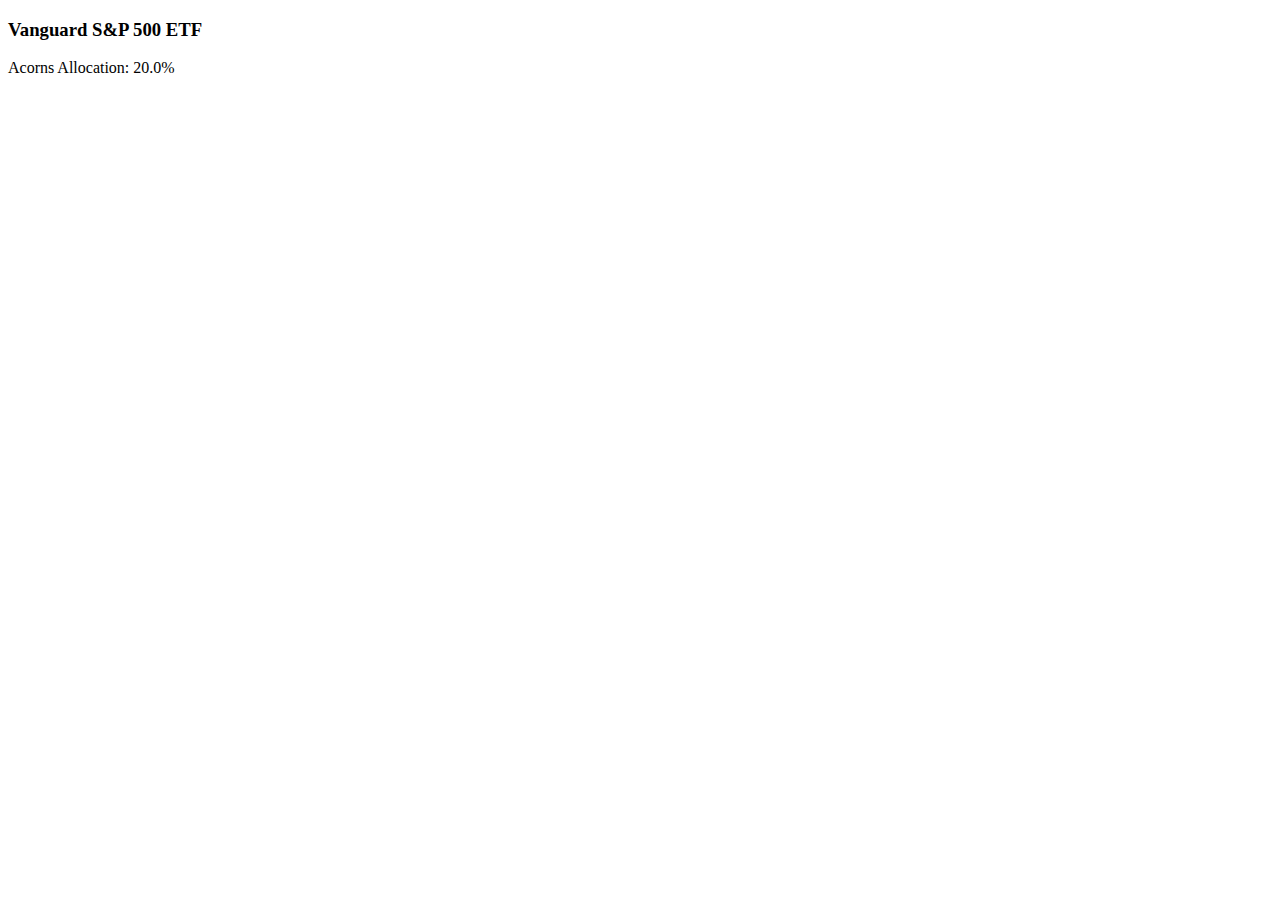
==== index.html @ 92cb0b65 "Implementing creation of HTML website" ====
<!doctype html>
<html lang="en">
<head>
	<meta charset="utf-8">
	<title>Acorns Performance Analysis</title>
	<meta name="description"content="Analyzes stockes used in Acorns investing portfolios.">
	<meta name="author" content="A. Gnias">
</head>
<body>
	<h3 class="ETF Headers">Vanguard S&P 500 ETF</h3>
		<p>Acorns Allocation: 20.0%</p>
</body>
</html>
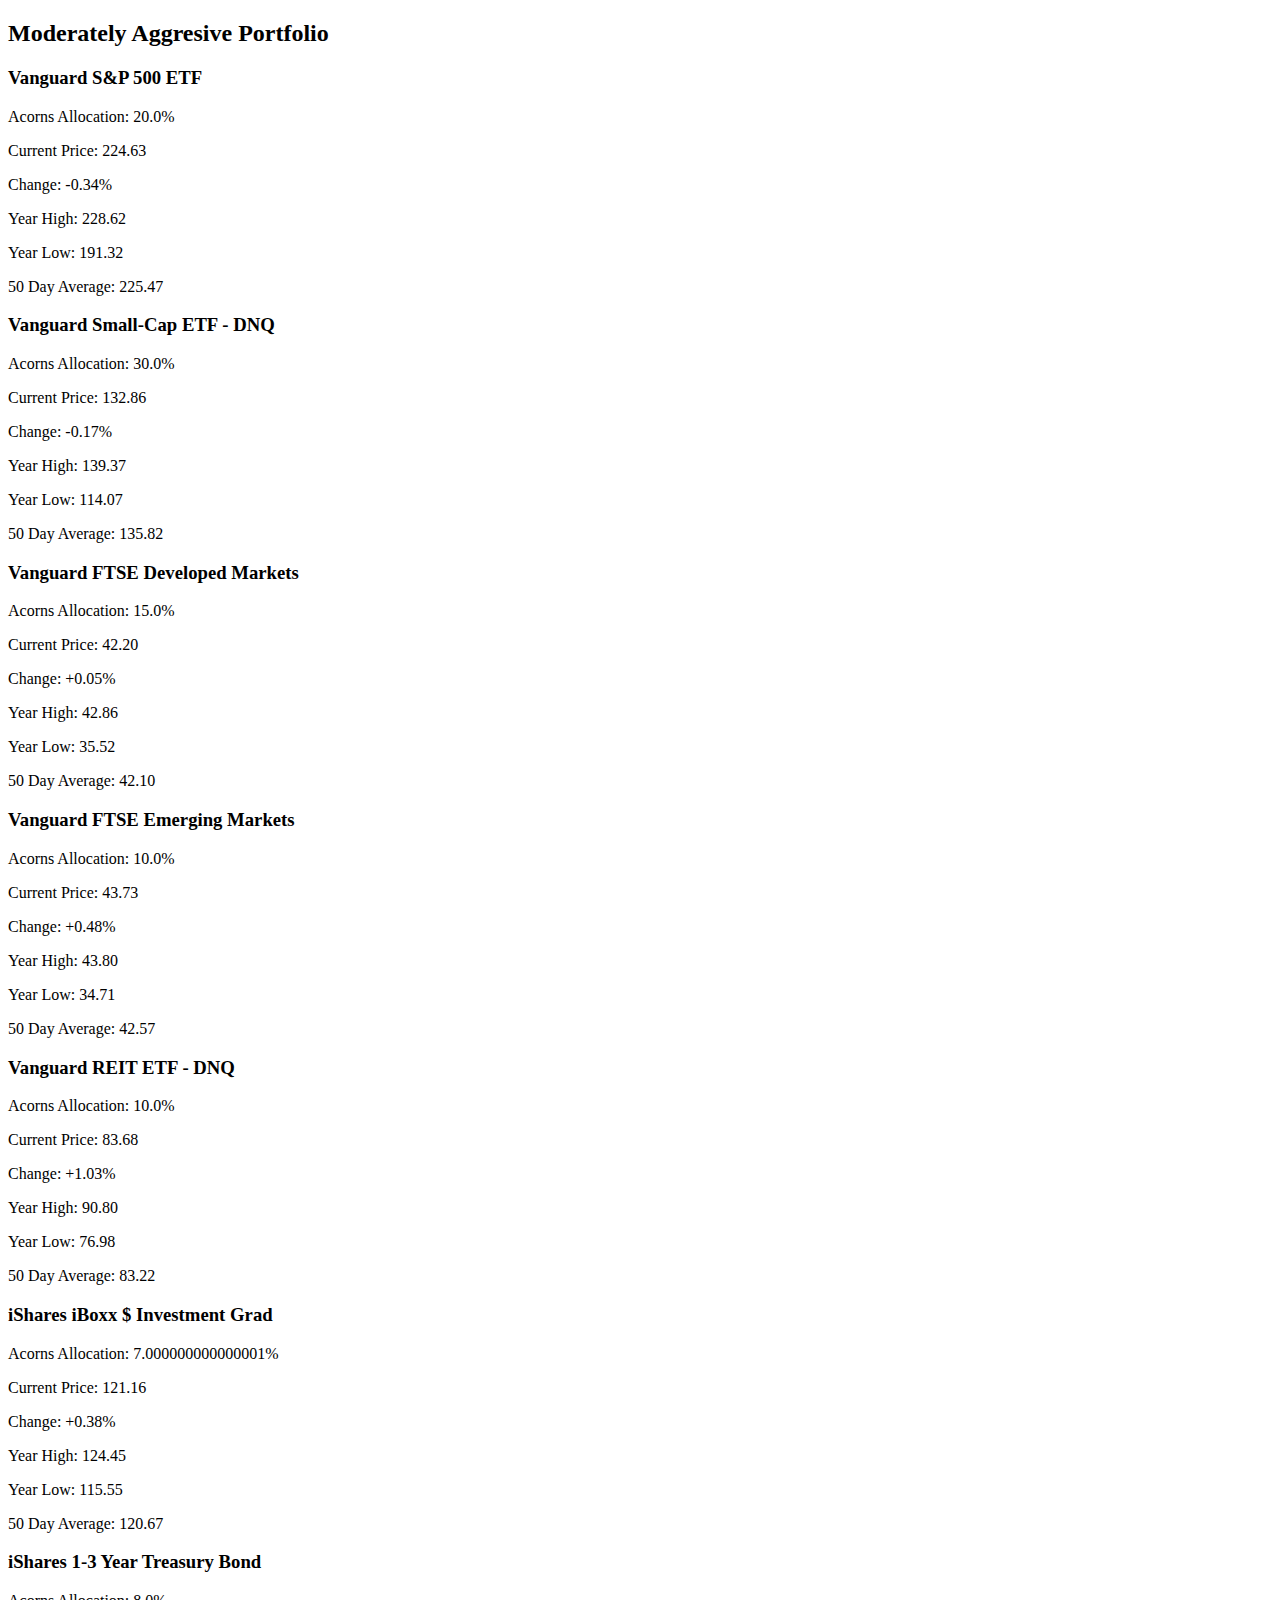
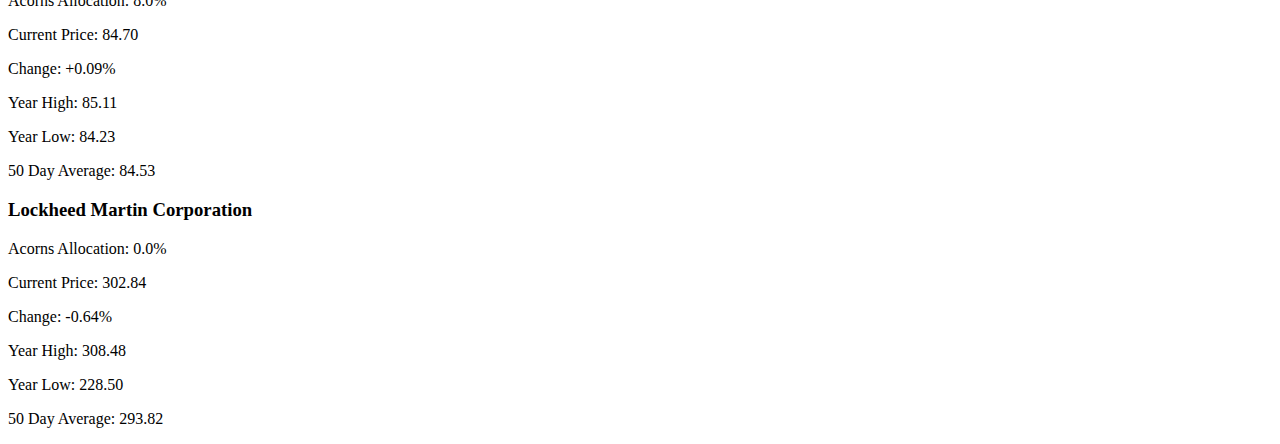
==== commit 7ec788e9: "Putting data previously printed to console on index.html" ====
--- a/index.html
+++ b/index.html
@@ -7,7 +7,62 @@
 	<meta name="author" content="A. Gnias">
 </head>
 <body>
+<h2 class="Profile Type Headers">Moderately Aggresive Portfolio</h2>
 	<h3 class="ETF Headers">Vanguard S&P 500 ETF</h3>
 		<p>Acorns Allocation: 20.0%</p>
+		<p>Current Price: 224.63</p>
+		<p>Change: -0.34%</p>
+		<p>Year High: 228.62</p>
+		<p>Year Low: 191.32</p>
+		<p>50 Day Average: 225.47</p>
+	<h3 class="ETF Headers">Vanguard Small-Cap ETF - DNQ</h3>
+		<p>Acorns Allocation: 30.0%</p>
+		<p>Current Price: 132.86</p>
+		<p>Change: -0.17%</p>
+		<p>Year High: 139.37</p>
+		<p>Year Low: 114.07</p>
+		<p>50 Day Average: 135.82</p>
+	<h3 class="ETF Headers">Vanguard FTSE Developed Markets</h3>
+		<p>Acorns Allocation: 15.0%</p>
+		<p>Current Price: 42.20</p>
+		<p>Change: +0.05%</p>
+		<p>Year High: 42.86</p>
+		<p>Year Low: 35.52</p>
+		<p>50 Day Average: 42.10</p>
+	<h3 class="ETF Headers">Vanguard FTSE Emerging Markets</h3>
+		<p>Acorns Allocation: 10.0%</p>
+		<p>Current Price: 43.73</p>
+		<p>Change: +0.48%</p>
+		<p>Year High: 43.80</p>
+		<p>Year Low: 34.71</p>
+		<p>50 Day Average: 42.57</p>
+	<h3 class="ETF Headers">Vanguard REIT ETF - DNQ</h3>
+		<p>Acorns Allocation: 10.0%</p>
+		<p>Current Price: 83.68</p>
+		<p>Change: +1.03%</p>
+		<p>Year High: 90.80</p>
+		<p>Year Low: 76.98</p>
+		<p>50 Day Average: 83.22</p>
+	<h3 class="ETF Headers">iShares iBoxx $ Investment Grad</h3>
+		<p>Acorns Allocation: 7.000000000000001%</p>
+		<p>Current Price: 121.16</p>
+		<p>Change: +0.38%</p>
+		<p>Year High: 124.45</p>
+		<p>Year Low: 115.55</p>
+		<p>50 Day Average: 120.67</p>
+	<h3 class="ETF Headers">iShares 1-3 Year Treasury Bond</h3>
+		<p>Acorns Allocation: 8.0%</p>
+		<p>Current Price: 84.70</p>
+		<p>Change: +0.09%</p>
+		<p>Year High: 85.11</p>
+		<p>Year Low: 84.23</p>
+		<p>50 Day Average: 84.53</p>
+	<h3 class="ETF Headers">Lockheed Martin Corporation</h3>
+		<p>Acorns Allocation: 0.0%</p>
+		<p>Current Price: 302.84</p>
+		<p>Change: -0.64%</p>
+		<p>Year High: 308.48</p>
+		<p>Year Low: 228.50</p>
+		<p>50 Day Average: 293.82</p>
 </body>
 </html>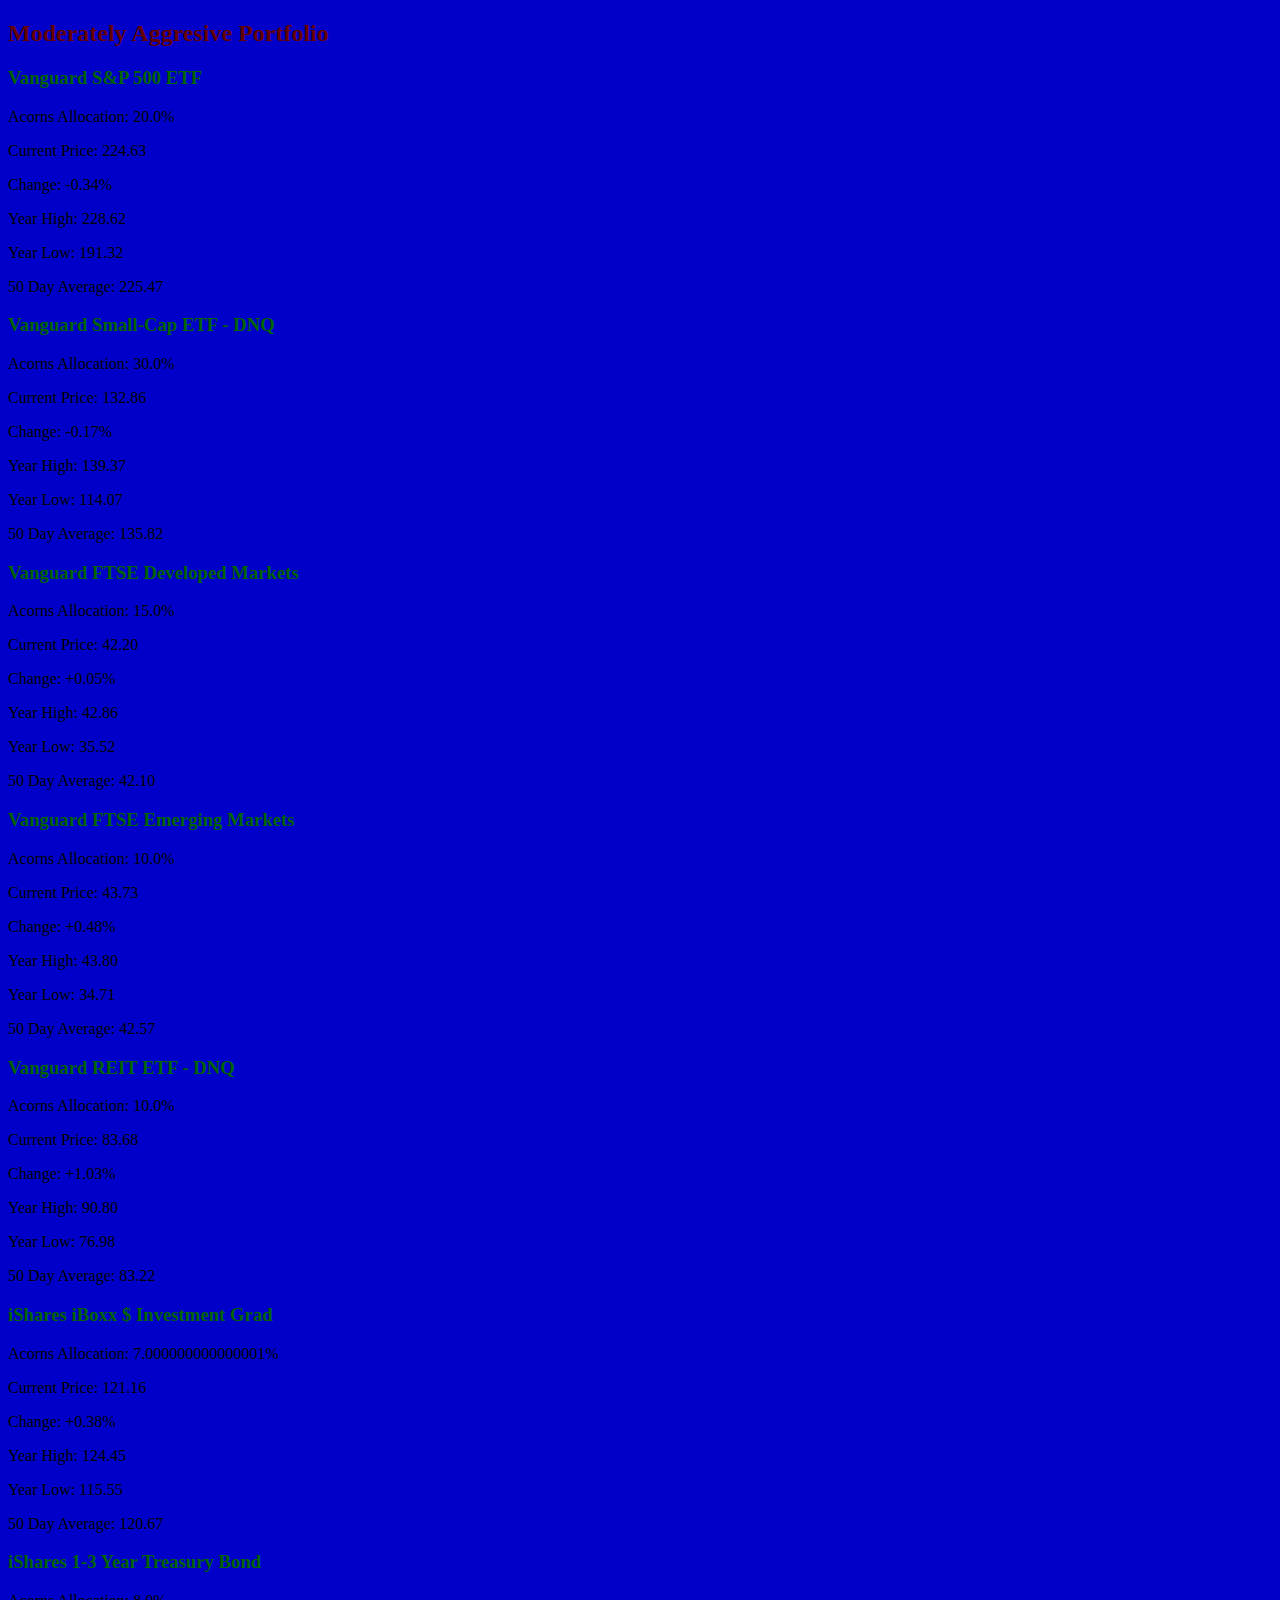
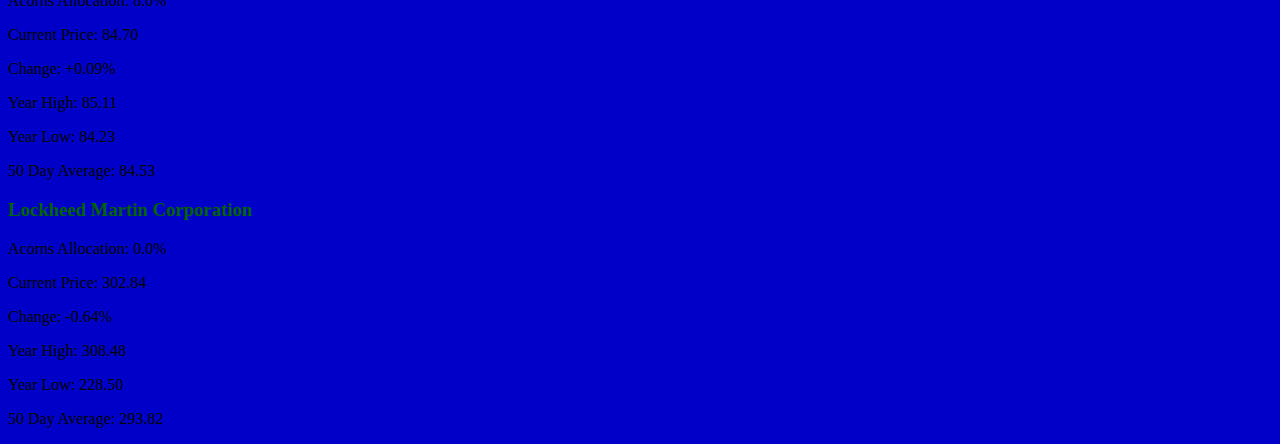
==== commit 54d7714a: "Proof of concept styling" ====
--- a/index.html
+++ b/index.html
@@ -5,59 +5,60 @@
 	<title>Acorns Performance Analysis</title>
 	<meta name="description"content="Analyzes stockes used in Acorns investing portfolios.">
 	<meta name="author" content="A. Gnias">
+	<link rel = "stylesheet" type = "text/css" href = "style.css" />
 </head>
 <body>
-<h2 class="Profile Type Headers">Moderately Aggresive Portfolio</h2>
-	<h3 class="ETF Headers">Vanguard S&P 500 ETF</h3>
+<h2 class="Profile_Type_Headers">Moderately Aggresive Portfolio</h2>
+	<h3 class="ETF_Headers">Vanguard S&P 500 ETF</h3>
 		<p>Acorns Allocation: 20.0%</p>
 		<p>Current Price: 224.63</p>
 		<p>Change: -0.34%</p>
 		<p>Year High: 228.62</p>
 		<p>Year Low: 191.32</p>
 		<p>50 Day Average: 225.47</p>
-	<h3 class="ETF Headers">Vanguard Small-Cap ETF - DNQ</h3>
+	<h3 class="ETF_Headers">Vanguard Small-Cap ETF - DNQ</h3>
 		<p>Acorns Allocation: 30.0%</p>
 		<p>Current Price: 132.86</p>
 		<p>Change: -0.17%</p>
 		<p>Year High: 139.37</p>
 		<p>Year Low: 114.07</p>
 		<p>50 Day Average: 135.82</p>
-	<h3 class="ETF Headers">Vanguard FTSE Developed Markets</h3>
+	<h3 class="ETF_Headers">Vanguard FTSE Developed Markets</h3>
 		<p>Acorns Allocation: 15.0%</p>
 		<p>Current Price: 42.20</p>
 		<p>Change: +0.05%</p>
 		<p>Year High: 42.86</p>
 		<p>Year Low: 35.52</p>
 		<p>50 Day Average: 42.10</p>
-	<h3 class="ETF Headers">Vanguard FTSE Emerging Markets</h3>
+	<h3 class="ETF_Headers">Vanguard FTSE Emerging Markets</h3>
 		<p>Acorns Allocation: 10.0%</p>
 		<p>Current Price: 43.73</p>
 		<p>Change: +0.48%</p>
 		<p>Year High: 43.80</p>
 		<p>Year Low: 34.71</p>
 		<p>50 Day Average: 42.57</p>
-	<h3 class="ETF Headers">Vanguard REIT ETF - DNQ</h3>
+	<h3 class="ETF_Headers">Vanguard REIT ETF - DNQ</h3>
 		<p>Acorns Allocation: 10.0%</p>
 		<p>Current Price: 83.68</p>
 		<p>Change: +1.03%</p>
 		<p>Year High: 90.80</p>
 		<p>Year Low: 76.98</p>
 		<p>50 Day Average: 83.22</p>
-	<h3 class="ETF Headers">iShares iBoxx $ Investment Grad</h3>
+	<h3 class="ETF_Headers">iShares iBoxx $ Investment Grad</h3>
 		<p>Acorns Allocation: 7.000000000000001%</p>
 		<p>Current Price: 121.16</p>
 		<p>Change: +0.38%</p>
 		<p>Year High: 124.45</p>
 		<p>Year Low: 115.55</p>
 		<p>50 Day Average: 120.67</p>
-	<h3 class="ETF Headers">iShares 1-3 Year Treasury Bond</h3>
+	<h3 class="ETF_Headers">iShares 1-3 Year Treasury Bond</h3>
 		<p>Acorns Allocation: 8.0%</p>
 		<p>Current Price: 84.70</p>
 		<p>Change: +0.09%</p>
 		<p>Year High: 85.11</p>
 		<p>Year Low: 84.23</p>
 		<p>50 Day Average: 84.53</p>
-	<h3 class="ETF Headers">Lockheed Martin Corporation</h3>
+	<h3 class="ETF_Headers">Lockheed Martin Corporation</h3>
 		<p>Acorns Allocation: 0.0%</p>
 		<p>Current Price: 302.84</p>
 		<p>Change: -0.64%</p>
--- a/style.css
+++ b/style.css
@@ -0,0 +1,15 @@
+/* style.css */
+body
+{
+	background-color: rgb(0,0,200);
+}
+
+.Profile_Type_Headers
+{
+	color: rgb(100,0,0);
+}
+
+.ETF_Headers
+{
+	color: rgb(0,100,0);
+}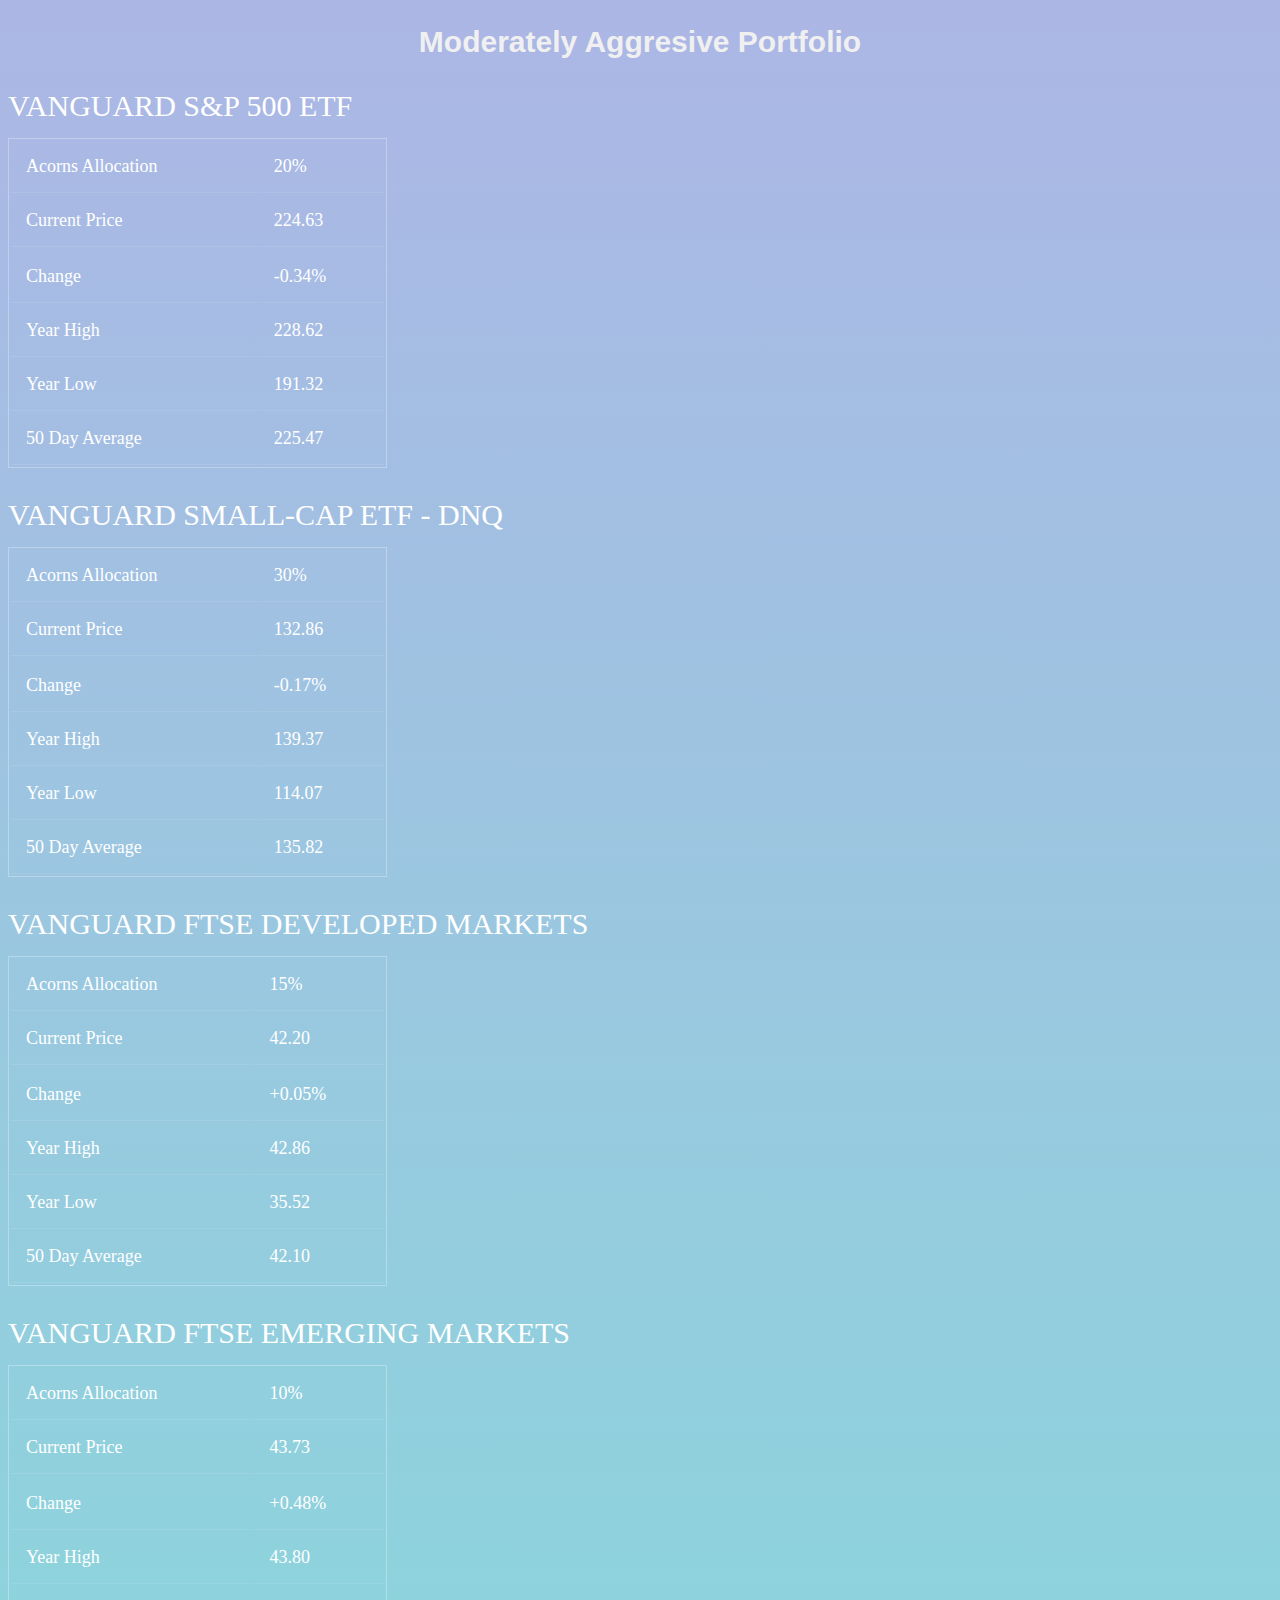
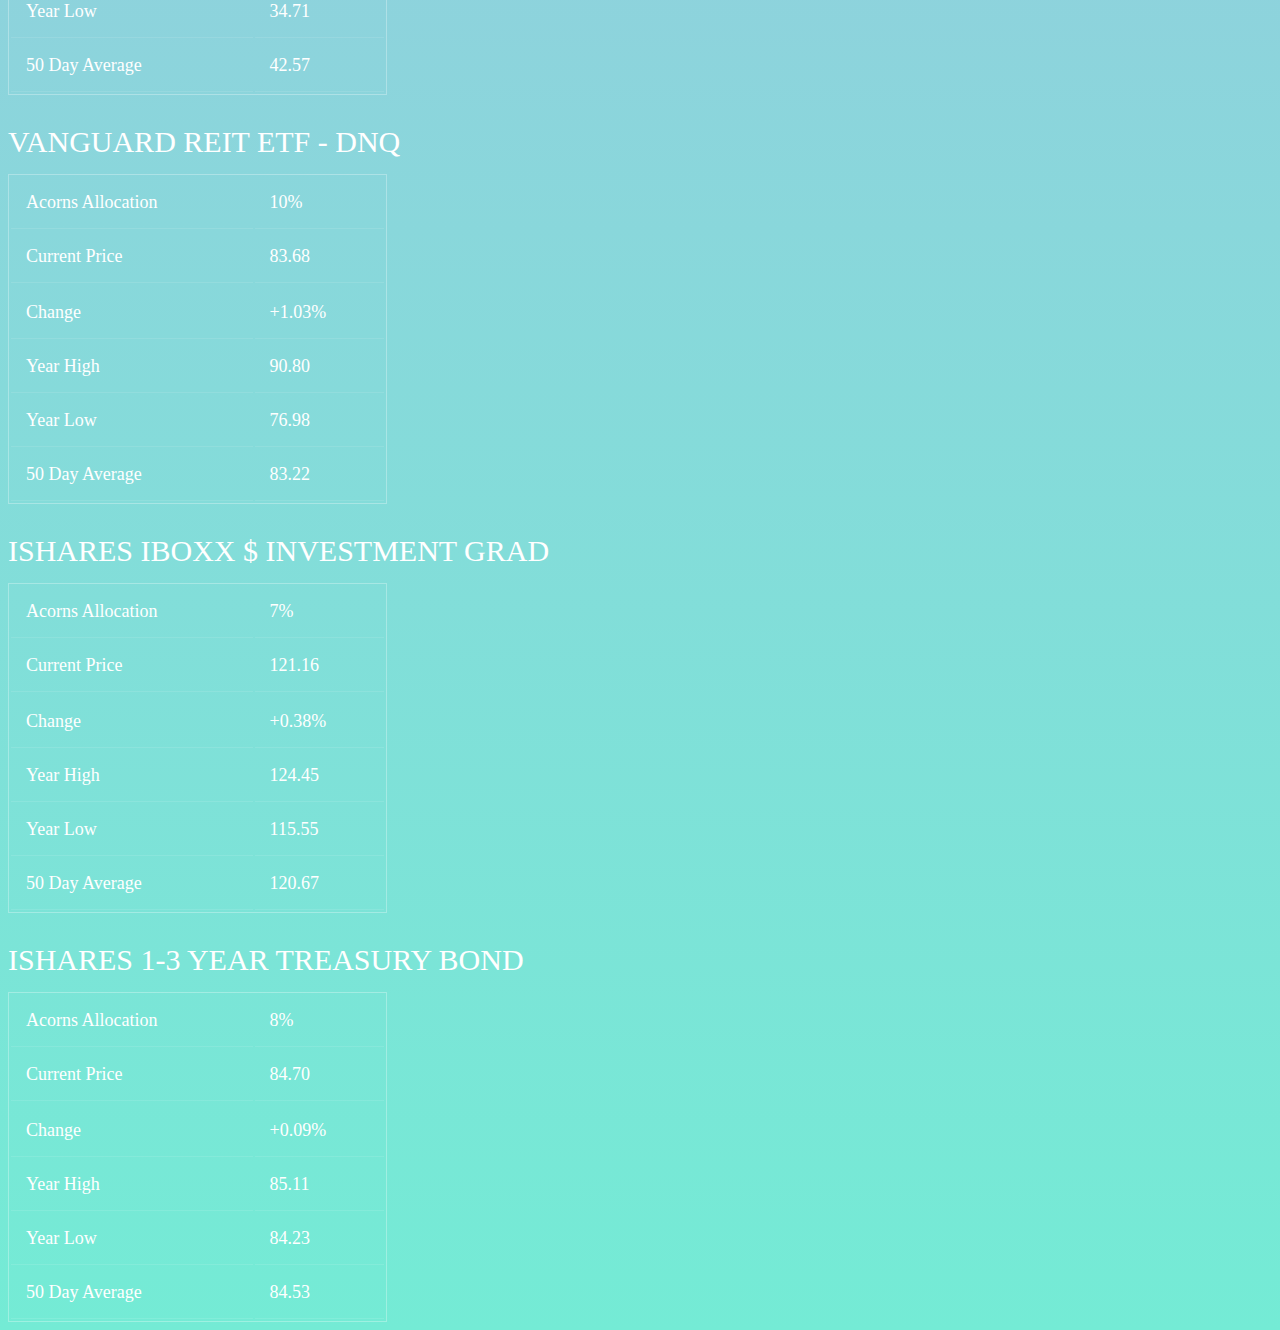
==== commit 1dc089e9: "Pretty website" ====
--- a/index.html
+++ b/index.html
@@ -10,60 +10,179 @@
 <body>
 <h2 class="Profile_Type_Headers">Moderately Aggresive Portfolio</h2>
 	<h3 class="ETF_Headers">Vanguard S&P 500 ETF</h3>
-		<p>Acorns Allocation: 20.0%</p>
-		<p>Current Price: 224.63</p>
-		<p>Change: -0.34%</p>
-		<p>Year High: 228.62</p>
-		<p>Year Low: 191.32</p>
-		<p>50 Day Average: 225.47</p>
+	<table class="Stock_Data">
+		<tr>
+			<td>Acorns Allocation</td>
+			<td>20%</td>
+		</tr>
+		<tr>
+			<td>Current Price</td>
+			<td>224.63</td>
+		<tr>
+		<tr>
+			<td>Change</td>
+			<td>-0.34%</td>
+		</tr>
+		<tr>
+			<td>Year High</td>
+			<td>228.62</td>
+		</tr>
+			<td>Year Low</td>
+			<td>191.32</td>
+		<tr>
+			<td>50 Day Average</td>
+			<td>225.47</td>
+		</tr>
+	</table>
 	<h3 class="ETF_Headers">Vanguard Small-Cap ETF - DNQ</h3>
-		<p>Acorns Allocation: 30.0%</p>
-		<p>Current Price: 132.86</p>
-		<p>Change: -0.17%</p>
-		<p>Year High: 139.37</p>
-		<p>Year Low: 114.07</p>
-		<p>50 Day Average: 135.82</p>
+	<table class="Stock_Data">
+		<tr>
+			<td>Acorns Allocation</td>
+			<td>30%</td>
+		</tr>
+		<tr>
+			<td>Current Price</td>
+			<td>132.86</td>
+		<tr>
+		<tr>
+			<td>Change</td>
+			<td>-0.17%</td>
+		</tr>
+		<tr>
+			<td>Year High</td>
+			<td>139.37</td>
+		</tr>
+			<td>Year Low</td>
+			<td>114.07</td>
+		<tr>
+			<td>50 Day Average</td>
+			<td>135.82</td>
+		</tr>
+	</table>
 	<h3 class="ETF_Headers">Vanguard FTSE Developed Markets</h3>
-		<p>Acorns Allocation: 15.0%</p>
-		<p>Current Price: 42.20</p>
-		<p>Change: +0.05%</p>
-		<p>Year High: 42.86</p>
-		<p>Year Low: 35.52</p>
-		<p>50 Day Average: 42.10</p>
+	<table class="Stock_Data">
+		<tr>
+			<td>Acorns Allocation</td>
+			<td>15%</td>
+		</tr>
+		<tr>
+			<td>Current Price</td>
+			<td>42.20</td>
+		<tr>
+		<tr>
+			<td>Change</td>
+			<td>+0.05%</td>
+		</tr>
+		<tr>
+			<td>Year High</td>
+			<td>42.86</td>
+		</tr>
+			<td>Year Low</td>
+			<td>35.52</td>
+		<tr>
+			<td>50 Day Average</td>
+			<td>42.10</td>
+		</tr>
+	</table>
 	<h3 class="ETF_Headers">Vanguard FTSE Emerging Markets</h3>
-		<p>Acorns Allocation: 10.0%</p>
-		<p>Current Price: 43.73</p>
-		<p>Change: +0.48%</p>
-		<p>Year High: 43.80</p>
-		<p>Year Low: 34.71</p>
-		<p>50 Day Average: 42.57</p>
+	<table class="Stock_Data">
+		<tr>
+			<td>Acorns Allocation</td>
+			<td>10%</td>
+		</tr>
+		<tr>
+			<td>Current Price</td>
+			<td>43.73</td>
+		<tr>
+		<tr>
+			<td>Change</td>
+			<td>+0.48%</td>
+		</tr>
+		<tr>
+			<td>Year High</td>
+			<td>43.80</td>
+		</tr>
+			<td>Year Low</td>
+			<td>34.71</td>
+		<tr>
+			<td>50 Day Average</td>
+			<td>42.57</td>
+		</tr>
+	</table>
 	<h3 class="ETF_Headers">Vanguard REIT ETF - DNQ</h3>
-		<p>Acorns Allocation: 10.0%</p>
-		<p>Current Price: 83.68</p>
-		<p>Change: +1.03%</p>
-		<p>Year High: 90.80</p>
-		<p>Year Low: 76.98</p>
-		<p>50 Day Average: 83.22</p>
+		<table class="Stock_Data">
+		<tr>
+			<td>Acorns Allocation</td>
+			<td>10%</td>
+		</tr>
+		<tr>
+			<td>Current Price</td>
+			<td>83.68</td>
+		<tr>
+		<tr>
+			<td>Change</td>
+			<td>+1.03%</td>
+		</tr>
+		<tr>
+			<td>Year High</td>
+			<td>90.80</td>
+		</tr>
+			<td>Year Low</td>
+			<td>76.98</td>
+		<tr>
+			<td>50 Day Average</td>
+			<td>83.22</td>
+		</tr>
+	</table>
 	<h3 class="ETF_Headers">iShares iBoxx $ Investment Grad</h3>
-		<p>Acorns Allocation: 7.000000000000001%</p>
-		<p>Current Price: 121.16</p>
-		<p>Change: +0.38%</p>
-		<p>Year High: 124.45</p>
-		<p>Year Low: 115.55</p>
-		<p>50 Day Average: 120.67</p>
+		<table class="Stock_Data">
+		<tr>
+			<td>Acorns Allocation</td>
+			<td>7%</td>
+		</tr>
+		<tr>
+			<td>Current Price</td>
+			<td>121.16</td>
+		<tr>
+		<tr>
+			<td>Change</td>
+			<td>+0.38%</td>
+		</tr>
+		<tr>
+			<td>Year High</td>
+			<td>124.45</td>
+		</tr>
+			<td>Year Low</td>
+			<td>115.55</td>
+		<tr>
+			<td>50 Day Average</td>
+			<td>120.67</td>
+		</tr>
+	</table>
 	<h3 class="ETF_Headers">iShares 1-3 Year Treasury Bond</h3>
-		<p>Acorns Allocation: 8.0%</p>
-		<p>Current Price: 84.70</p>
-		<p>Change: +0.09%</p>
-		<p>Year High: 85.11</p>
-		<p>Year Low: 84.23</p>
-		<p>50 Day Average: 84.53</p>
-	<h3 class="ETF_Headers">Lockheed Martin Corporation</h3>
-		<p>Acorns Allocation: 0.0%</p>
-		<p>Current Price: 302.84</p>
-		<p>Change: -0.64%</p>
-		<p>Year High: 308.48</p>
-		<p>Year Low: 228.50</p>
-		<p>50 Day Average: 293.82</p>
+		<table class="Stock_Data">
+		<tr>
+			<td>Acorns Allocation</td>
+			<td>8%</td>
+		</tr>
+		<tr>
+			<td>Current Price</td>
+			<td>84.70</td>
+		<tr>
+		<tr>
+			<td>Change</td>
+			<td>+0.09%</td>
+		</tr>
+		<tr>
+			<td>Year High</td>
+			<td>85.11</td>
+		</tr>
+			<td>Year Low</td>
+			<td>84.23</td>
+		<tr>
+			<td>50 Day Average</td>
+			<td>84.53</td>
+		</tr>
+	</table>
 </body>
 </html>--- a/style.css
+++ b/style.css
@@ -1,15 +1,45 @@
 /* style.css */
 body
 {
-	background-color: rgb(0,0,200);
+	background: #74ebd5;  /* fallback for old browsers */
+	background: -webkit-linear-gradient(to right, #ACB6E5, #74ebd5);  /* Chrome 10-25, Safari 5.1-6 */
+	background: linear-gradient(to bottom, #ACB6E5, #74ebd5); /* W3C, IE 10+/ Edge, Firefox 16+, Chrome 26+, Opera 12+, Safari 7+ */
 }
 
 .Profile_Type_Headers
 {
-	color: rgb(100,0,0);
+	Font-Family: "Open Sans", sans-serif;
+	text-align: center;
+	color: rgb(240,240,240);
+	font-size: 30px;
 }
 
 .ETF_Headers
 {
-	color: rgb(0,100,0);
-}+	font-size: 30px;
+	color: #fff;
+	text-transform: uppercase;
+	font-weight: 300;
+	text-align: left;
+	margin-bottom: 15px
+}
+
+.Stock_Data
+{
+	width: 30%;
+	table-layout: initial;
+	height:300px;
+	overflow-x:auto;
+	margin-top : 0px;
+	border: 1px solid rgba(255,255,255,0.3);
+}
+
+td{
+  padding: 15px;
+  text-align: left;
+  vertical-align:middle;
+  font-weight: 300;
+  font-size: 18px;
+  color: #fff;
+  border-bottom: solid 1px rgba(255,255,255,0.1);
+}
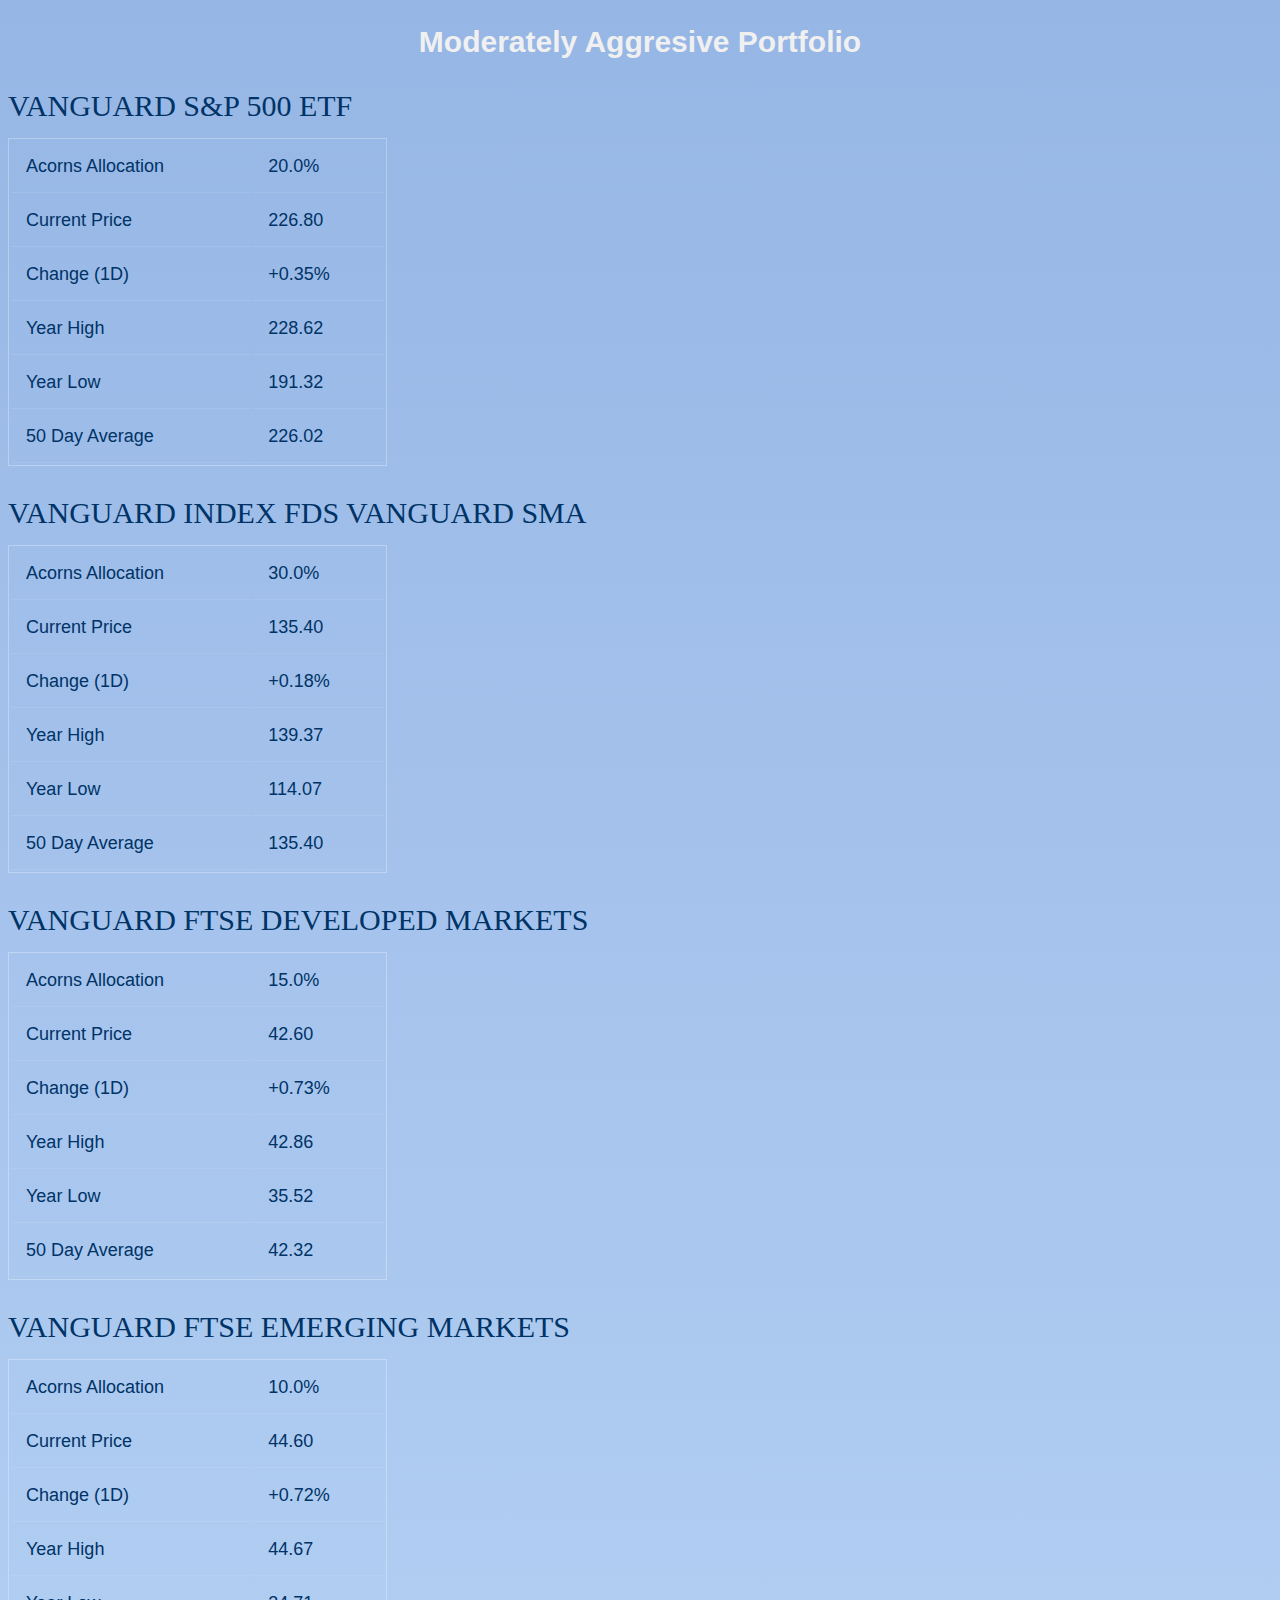
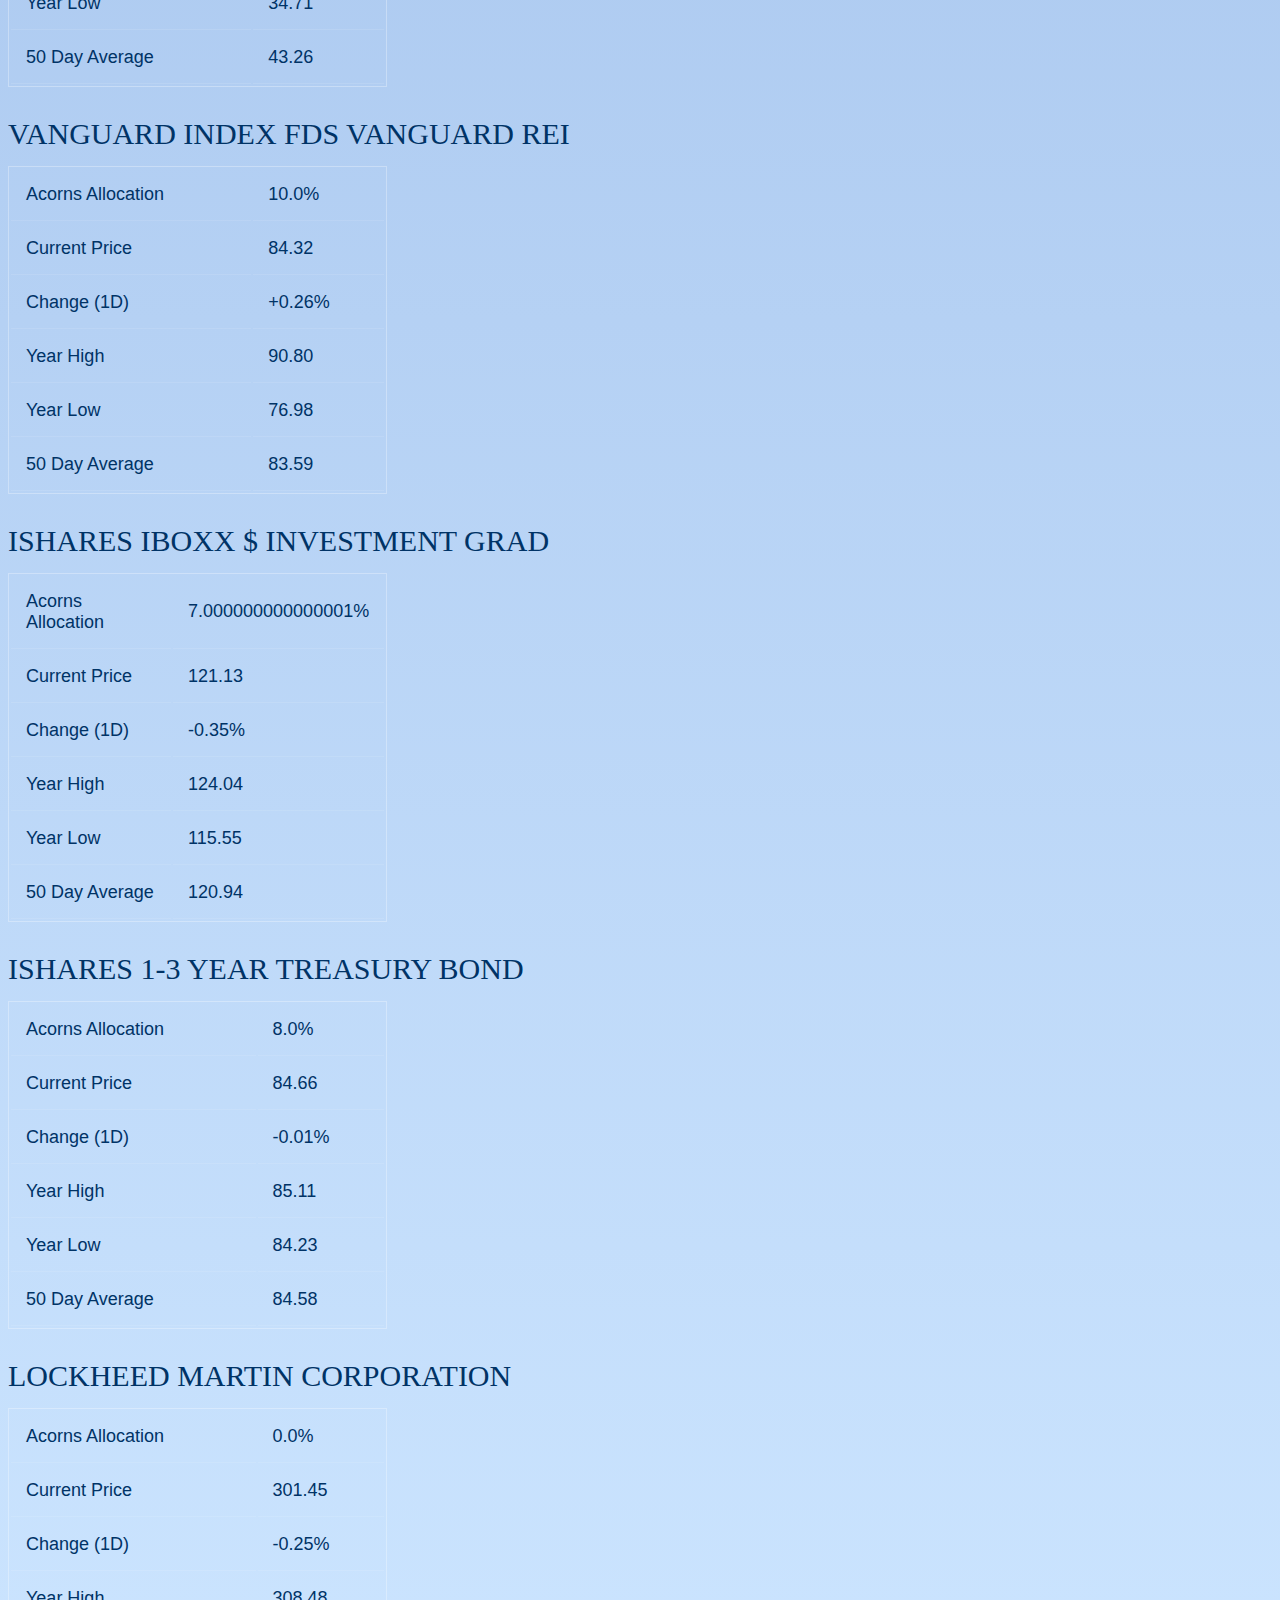
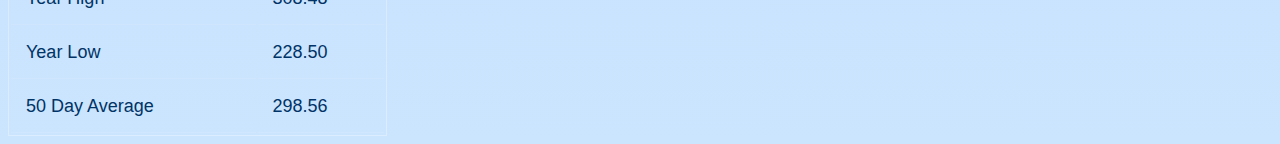
==== commit 831af713: "Code and website changes with working API" ====
--- a/index.html
+++ b/index.html
@@ -4,8 +4,8 @@
 	<meta charset="utf-8">
 	<title>Acorns Performance Analysis</title>
 	<meta name="description"content="Analyzes stockes used in Acorns investing portfolios.">
+	<link rel = "stylesheet" type = "text/css" href = "style.css" />
 	<meta name="author" content="A. Gnias">
-	<link rel = "stylesheet" type = "text/css" href = "style.css" />
 </head>
 <body>
 <h2 class="Profile_Type_Headers">Moderately Aggresive Portfolio</h2>
@@ -13,15 +13,15 @@
 	<table class="Stock_Data">
 		<tr>
 			<td>Acorns Allocation</td>
-			<td>20%</td>
-		</tr>
-		<tr>
-			<td>Current Price</td>
-			<td>224.63</td>
-		<tr>
-		<tr>
-			<td>Change</td>
-			<td>-0.34%</td>
+			<td>20.0%</td>
+		</tr>
+		<tr>
+			<td>Current Price</td>
+			<td>226.80</td>
+		</tr>
+		<tr>
+			<td>Change (1D)</td>
+			<td>+0.35%</td>
 		</tr>
 		<tr>
 			<td>Year High</td>
@@ -29,24 +29,24 @@
 		</tr>
 			<td>Year Low</td>
 			<td>191.32</td>
-		<tr>
-			<td>50 Day Average</td>
-			<td>225.47</td>
-		</tr>
-	</table>
-	<h3 class="ETF_Headers">Vanguard Small-Cap ETF - DNQ</h3>
-	<table class="Stock_Data">
-		<tr>
-			<td>Acorns Allocation</td>
-			<td>30%</td>
-		</tr>
-		<tr>
-			<td>Current Price</td>
-			<td>132.86</td>
-		<tr>
-		<tr>
-			<td>Change</td>
-			<td>-0.17%</td>
+		</tr>
+			<td>50 Day Average</td>
+			<td>226.02</td>
+		</tr>
+	</table>
+	<h3 class="ETF_Headers">VANGUARD INDEX FDS VANGUARD SMA</h3>
+	<table class="Stock_Data">
+		<tr>
+			<td>Acorns Allocation</td>
+			<td>30.0%</td>
+		</tr>
+		<tr>
+			<td>Current Price</td>
+			<td>135.40</td>
+		</tr>
+		<tr>
+			<td>Change (1D)</td>
+			<td>+0.18%</td>
 		</tr>
 		<tr>
 			<td>Year High</td>
@@ -54,24 +54,24 @@
 		</tr>
 			<td>Year Low</td>
 			<td>114.07</td>
-		<tr>
-			<td>50 Day Average</td>
-			<td>135.82</td>
+		</tr>
+			<td>50 Day Average</td>
+			<td>135.40</td>
 		</tr>
 	</table>
 	<h3 class="ETF_Headers">Vanguard FTSE Developed Markets</h3>
 	<table class="Stock_Data">
 		<tr>
 			<td>Acorns Allocation</td>
-			<td>15%</td>
-		</tr>
-		<tr>
-			<td>Current Price</td>
-			<td>42.20</td>
-		<tr>
-		<tr>
-			<td>Change</td>
-			<td>+0.05%</td>
+			<td>15.0%</td>
+		</tr>
+		<tr>
+			<td>Current Price</td>
+			<td>42.60</td>
+		</tr>
+		<tr>
+			<td>Change (1D)</td>
+			<td>+0.73%</td>
 		</tr>
 		<tr>
 			<td>Year High</td>
@@ -79,49 +79,49 @@
 		</tr>
 			<td>Year Low</td>
 			<td>35.52</td>
-		<tr>
-			<td>50 Day Average</td>
-			<td>42.10</td>
+		</tr>
+			<td>50 Day Average</td>
+			<td>42.32</td>
 		</tr>
 	</table>
 	<h3 class="ETF_Headers">Vanguard FTSE Emerging Markets</h3>
 	<table class="Stock_Data">
 		<tr>
 			<td>Acorns Allocation</td>
-			<td>10%</td>
-		</tr>
-		<tr>
-			<td>Current Price</td>
-			<td>43.73</td>
-		<tr>
-		<tr>
-			<td>Change</td>
-			<td>+0.48%</td>
-		</tr>
-		<tr>
-			<td>Year High</td>
-			<td>43.80</td>
+			<td>10.0%</td>
+		</tr>
+		<tr>
+			<td>Current Price</td>
+			<td>44.60</td>
+		</tr>
+		<tr>
+			<td>Change (1D)</td>
+			<td>+0.72%</td>
+		</tr>
+		<tr>
+			<td>Year High</td>
+			<td>44.67</td>
 		</tr>
 			<td>Year Low</td>
 			<td>34.71</td>
-		<tr>
-			<td>50 Day Average</td>
-			<td>42.57</td>
-		</tr>
-	</table>
-	<h3 class="ETF_Headers">Vanguard REIT ETF - DNQ</h3>
-		<table class="Stock_Data">
-		<tr>
-			<td>Acorns Allocation</td>
-			<td>10%</td>
-		</tr>
-		<tr>
-			<td>Current Price</td>
-			<td>83.68</td>
-		<tr>
-		<tr>
-			<td>Change</td>
-			<td>+1.03%</td>
+		</tr>
+			<td>50 Day Average</td>
+			<td>43.26</td>
+		</tr>
+	</table>
+	<h3 class="ETF_Headers">VANGUARD INDEX FDS VANGUARD REI</h3>
+	<table class="Stock_Data">
+		<tr>
+			<td>Acorns Allocation</td>
+			<td>10.0%</td>
+		</tr>
+		<tr>
+			<td>Current Price</td>
+			<td>84.32</td>
+		</tr>
+		<tr>
+			<td>Change (1D)</td>
+			<td>+0.26%</td>
 		</tr>
 		<tr>
 			<td>Year High</td>
@@ -129,49 +129,49 @@
 		</tr>
 			<td>Year Low</td>
 			<td>76.98</td>
-		<tr>
-			<td>50 Day Average</td>
-			<td>83.22</td>
+		</tr>
+			<td>50 Day Average</td>
+			<td>83.59</td>
 		</tr>
 	</table>
 	<h3 class="ETF_Headers">iShares iBoxx $ Investment Grad</h3>
-		<table class="Stock_Data">
-		<tr>
-			<td>Acorns Allocation</td>
-			<td>7%</td>
-		</tr>
-		<tr>
-			<td>Current Price</td>
-			<td>121.16</td>
-		<tr>
-		<tr>
-			<td>Change</td>
-			<td>+0.38%</td>
-		</tr>
-		<tr>
-			<td>Year High</td>
-			<td>124.45</td>
+	<table class="Stock_Data">
+		<tr>
+			<td>Acorns Allocation</td>
+			<td>7.000000000000001%</td>
+		</tr>
+		<tr>
+			<td>Current Price</td>
+			<td>121.13</td>
+		</tr>
+		<tr>
+			<td>Change (1D)</td>
+			<td>-0.35%</td>
+		</tr>
+		<tr>
+			<td>Year High</td>
+			<td>124.04</td>
 		</tr>
 			<td>Year Low</td>
 			<td>115.55</td>
-		<tr>
-			<td>50 Day Average</td>
-			<td>120.67</td>
+		</tr>
+			<td>50 Day Average</td>
+			<td>120.94</td>
 		</tr>
 	</table>
 	<h3 class="ETF_Headers">iShares 1-3 Year Treasury Bond</h3>
-		<table class="Stock_Data">
-		<tr>
-			<td>Acorns Allocation</td>
-			<td>8%</td>
-		</tr>
-		<tr>
-			<td>Current Price</td>
-			<td>84.70</td>
-		<tr>
-		<tr>
-			<td>Change</td>
-			<td>+0.09%</td>
+	<table class="Stock_Data">
+		<tr>
+			<td>Acorns Allocation</td>
+			<td>8.0%</td>
+		</tr>
+		<tr>
+			<td>Current Price</td>
+			<td>84.66</td>
+		</tr>
+		<tr>
+			<td>Change (1D)</td>
+			<td>-0.01%</td>
 		</tr>
 		<tr>
 			<td>Year High</td>
@@ -179,9 +179,34 @@
 		</tr>
 			<td>Year Low</td>
 			<td>84.23</td>
-		<tr>
-			<td>50 Day Average</td>
-			<td>84.53</td>
+		</tr>
+			<td>50 Day Average</td>
+			<td>84.58</td>
+		</tr>
+	</table>
+	<h3 class="ETF_Headers">Lockheed Martin Corporation</h3>
+	<table class="Stock_Data">
+		<tr>
+			<td>Acorns Allocation</td>
+			<td>0.0%</td>
+		</tr>
+		<tr>
+			<td>Current Price</td>
+			<td>301.45</td>
+		</tr>
+		<tr>
+			<td>Change (1D)</td>
+			<td>-0.25%</td>
+		</tr>
+		<tr>
+			<td>Year High</td>
+			<td>308.48</td>
+		</tr>
+			<td>Year Low</td>
+			<td>228.50</td>
+		</tr>
+			<td>50 Day Average</td>
+			<td>298.56</td>
 		</tr>
 	</table>
 </body>
--- a/style.css
+++ b/style.css
@@ -2,8 +2,8 @@
 body
 {
 	background: #74ebd5;  /* fallback for old browsers */
-	background: -webkit-linear-gradient(to right, #ACB6E5, #74ebd5);  /* Chrome 10-25, Safari 5.1-6 */
-	background: linear-gradient(to bottom, #ACB6E5, #74ebd5); /* W3C, IE 10+/ Edge, Firefox 16+, Chrome 26+, Opera 12+, Safari 7+ */
+	background: -webkit-linear-gradient(to right, rgb(150, 182, 229) #CCE5FF);  /* Chrome 10-25, Safari 5.1-6 */
+	background: linear-gradient(to bottom, rgb(150, 182, 229), #CCE5FF); /* W3C, IE 10+/ Edge, Firefox 16+, Chrome 26+, Opera 12+, Safari 7+ */
 }
 
 .Profile_Type_Headers
@@ -17,7 +17,7 @@
 .ETF_Headers
 {
 	font-size: 30px;
-	color: #fff;
+	color: #003366;
 	text-transform: uppercase;
 	font-weight: 300;
 	text-align: left;
@@ -35,11 +35,12 @@
 }
 
 td{
-  padding: 15px;
-  text-align: left;
-  vertical-align:middle;
-  font-weight: 300;
-  font-size: 18px;
-  color: #fff;
-  border-bottom: solid 1px rgba(255,255,255,0.1);
+	Font-Family: "Verdana", sans-serif;
+	padding: 15px;
+	text-align: left;
+	vertical-align:middle;
+	font-weight: 300;
+	font-size: 18px;
+	color: #003366;
+	border-bottom: solid 1px rgba(255,255,255,0.1);
 }
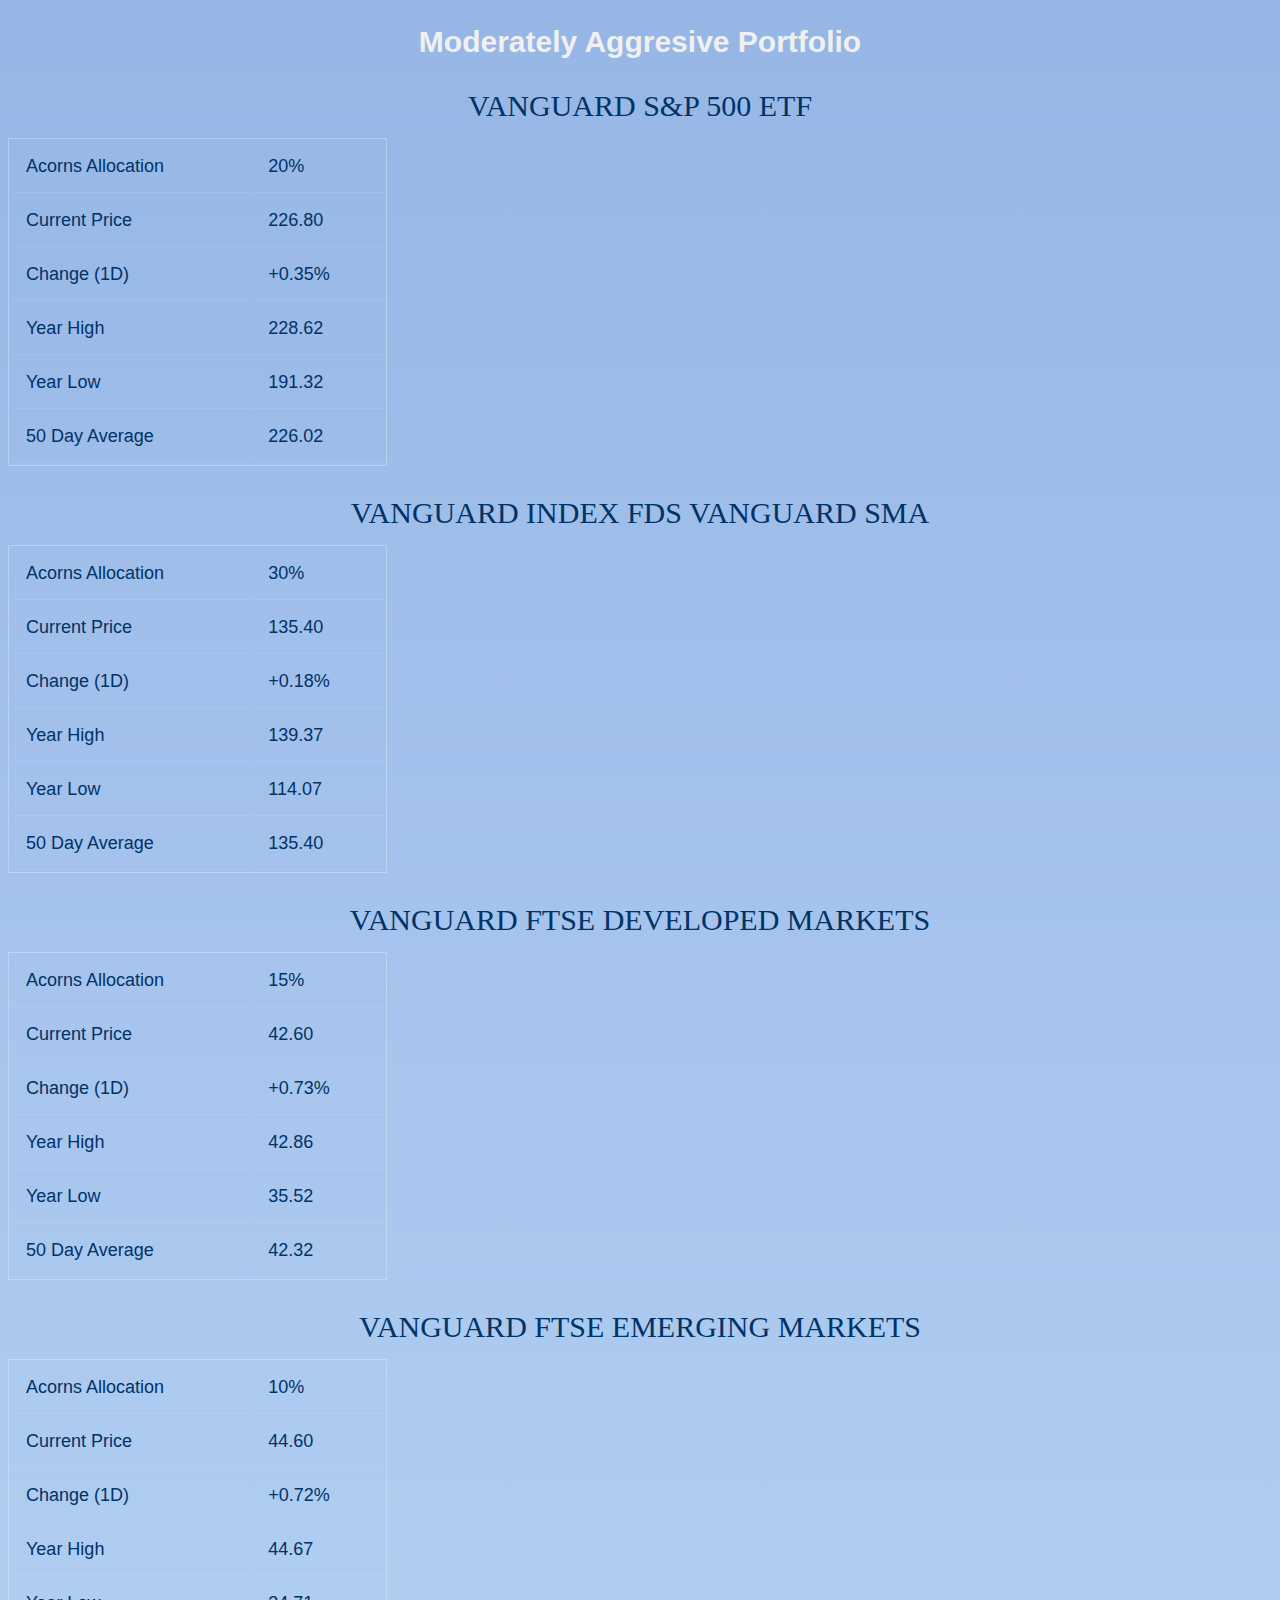
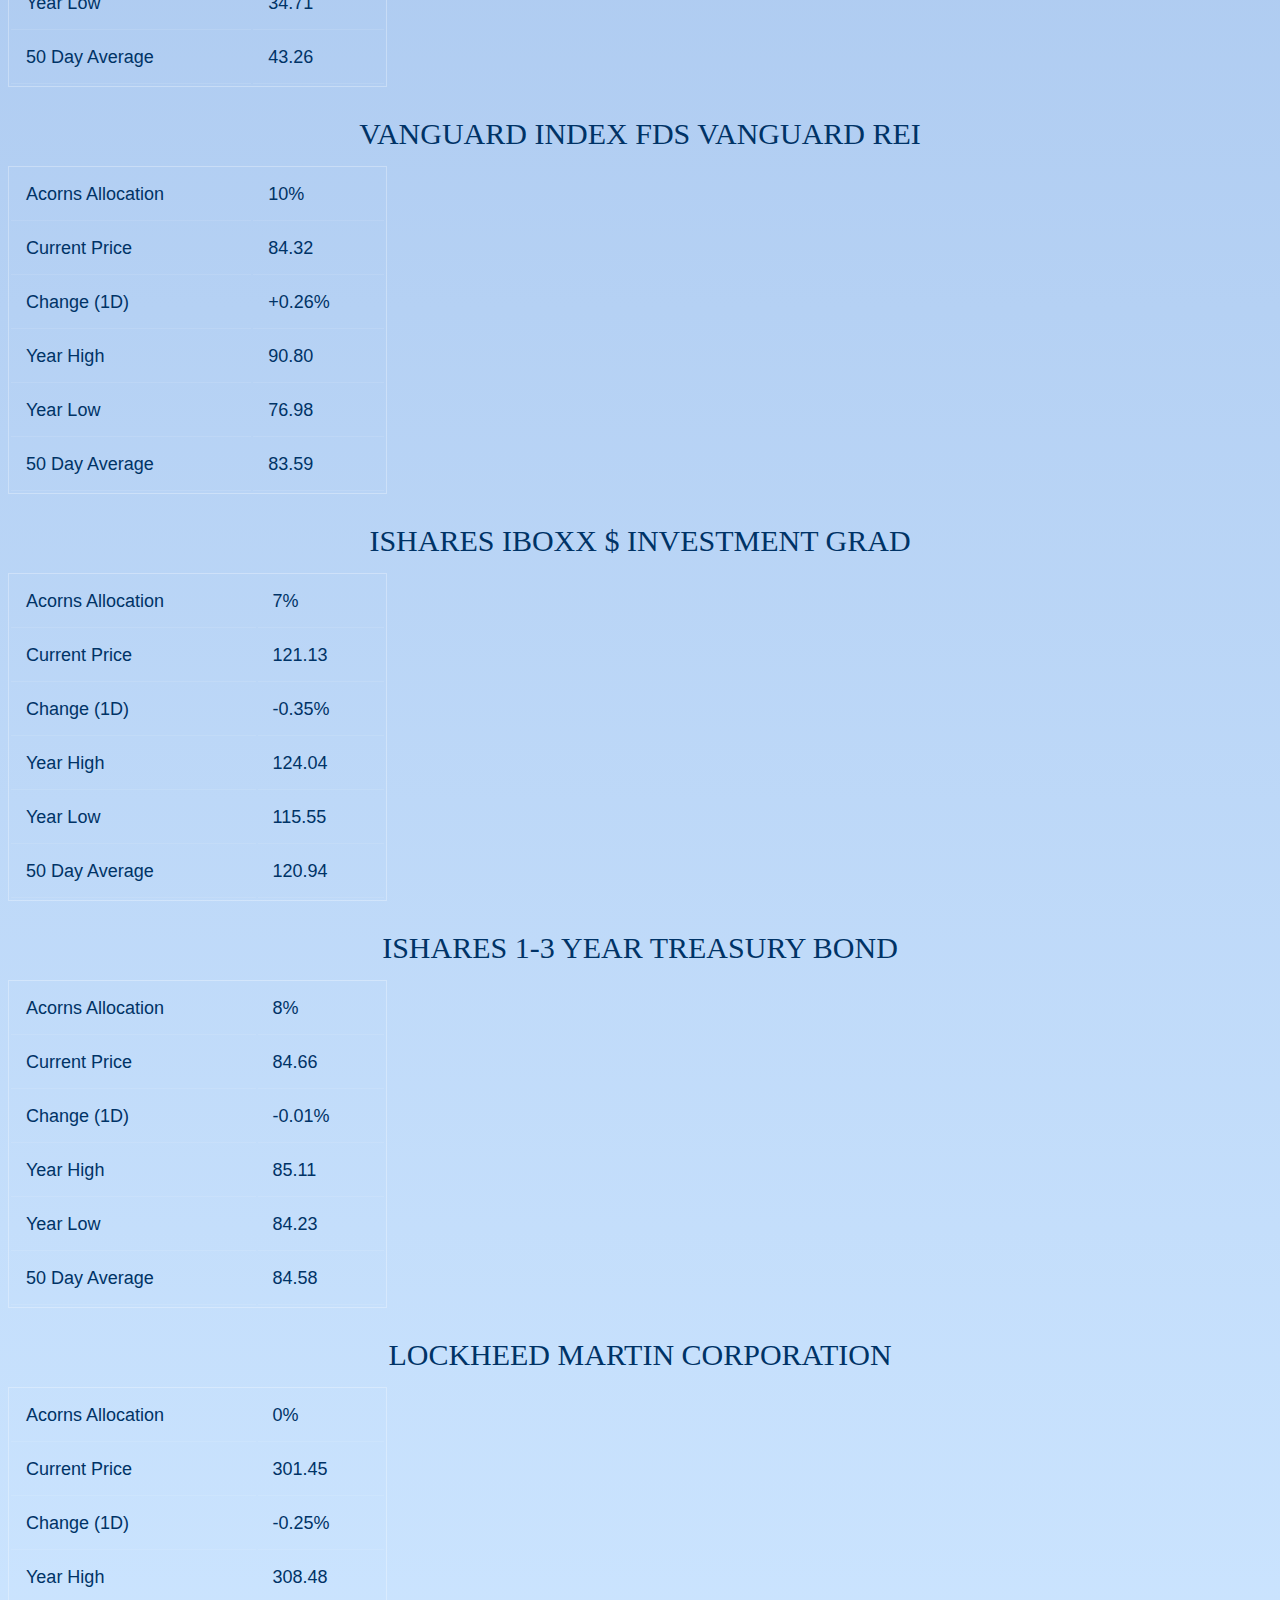
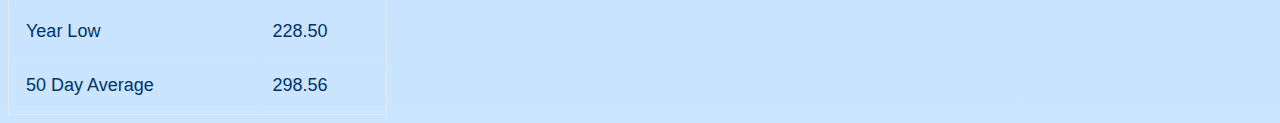
==== commit e60e6039: "Image generation of plots" ====
--- a/index.html
+++ b/index.html
@@ -13,7 +13,7 @@
 	<table class="Stock_Data">
 		<tr>
 			<td>Acorns Allocation</td>
-			<td>20.0%</td>
+			<td>20%</td>
 		</tr>
 		<tr>
 			<td>Current Price</td>
@@ -38,7 +38,7 @@
 	<table class="Stock_Data">
 		<tr>
 			<td>Acorns Allocation</td>
-			<td>30.0%</td>
+			<td>30%</td>
 		</tr>
 		<tr>
 			<td>Current Price</td>
@@ -63,7 +63,7 @@
 	<table class="Stock_Data">
 		<tr>
 			<td>Acorns Allocation</td>
-			<td>15.0%</td>
+			<td>15%</td>
 		</tr>
 		<tr>
 			<td>Current Price</td>
@@ -88,7 +88,7 @@
 	<table class="Stock_Data">
 		<tr>
 			<td>Acorns Allocation</td>
-			<td>10.0%</td>
+			<td>10%</td>
 		</tr>
 		<tr>
 			<td>Current Price</td>
@@ -113,7 +113,7 @@
 	<table class="Stock_Data">
 		<tr>
 			<td>Acorns Allocation</td>
-			<td>10.0%</td>
+			<td>10%</td>
 		</tr>
 		<tr>
 			<td>Current Price</td>
@@ -138,7 +138,7 @@
 	<table class="Stock_Data">
 		<tr>
 			<td>Acorns Allocation</td>
-			<td>7.000000000000001%</td>
+			<td>7%</td>
 		</tr>
 		<tr>
 			<td>Current Price</td>
@@ -163,7 +163,7 @@
 	<table class="Stock_Data">
 		<tr>
 			<td>Acorns Allocation</td>
-			<td>8.0%</td>
+			<td>8%</td>
 		</tr>
 		<tr>
 			<td>Current Price</td>
@@ -188,7 +188,7 @@
 	<table class="Stock_Data">
 		<tr>
 			<td>Acorns Allocation</td>
-			<td>0.0%</td>
+			<td>0%</td>
 		</tr>
 		<tr>
 			<td>Current Price</td>
--- a/style.css
+++ b/style.css
@@ -20,7 +20,7 @@
 	color: #003366;
 	text-transform: uppercase;
 	font-weight: 300;
-	text-align: left;
+	text-align: center;
 	margin-bottom: 15px
 }
 
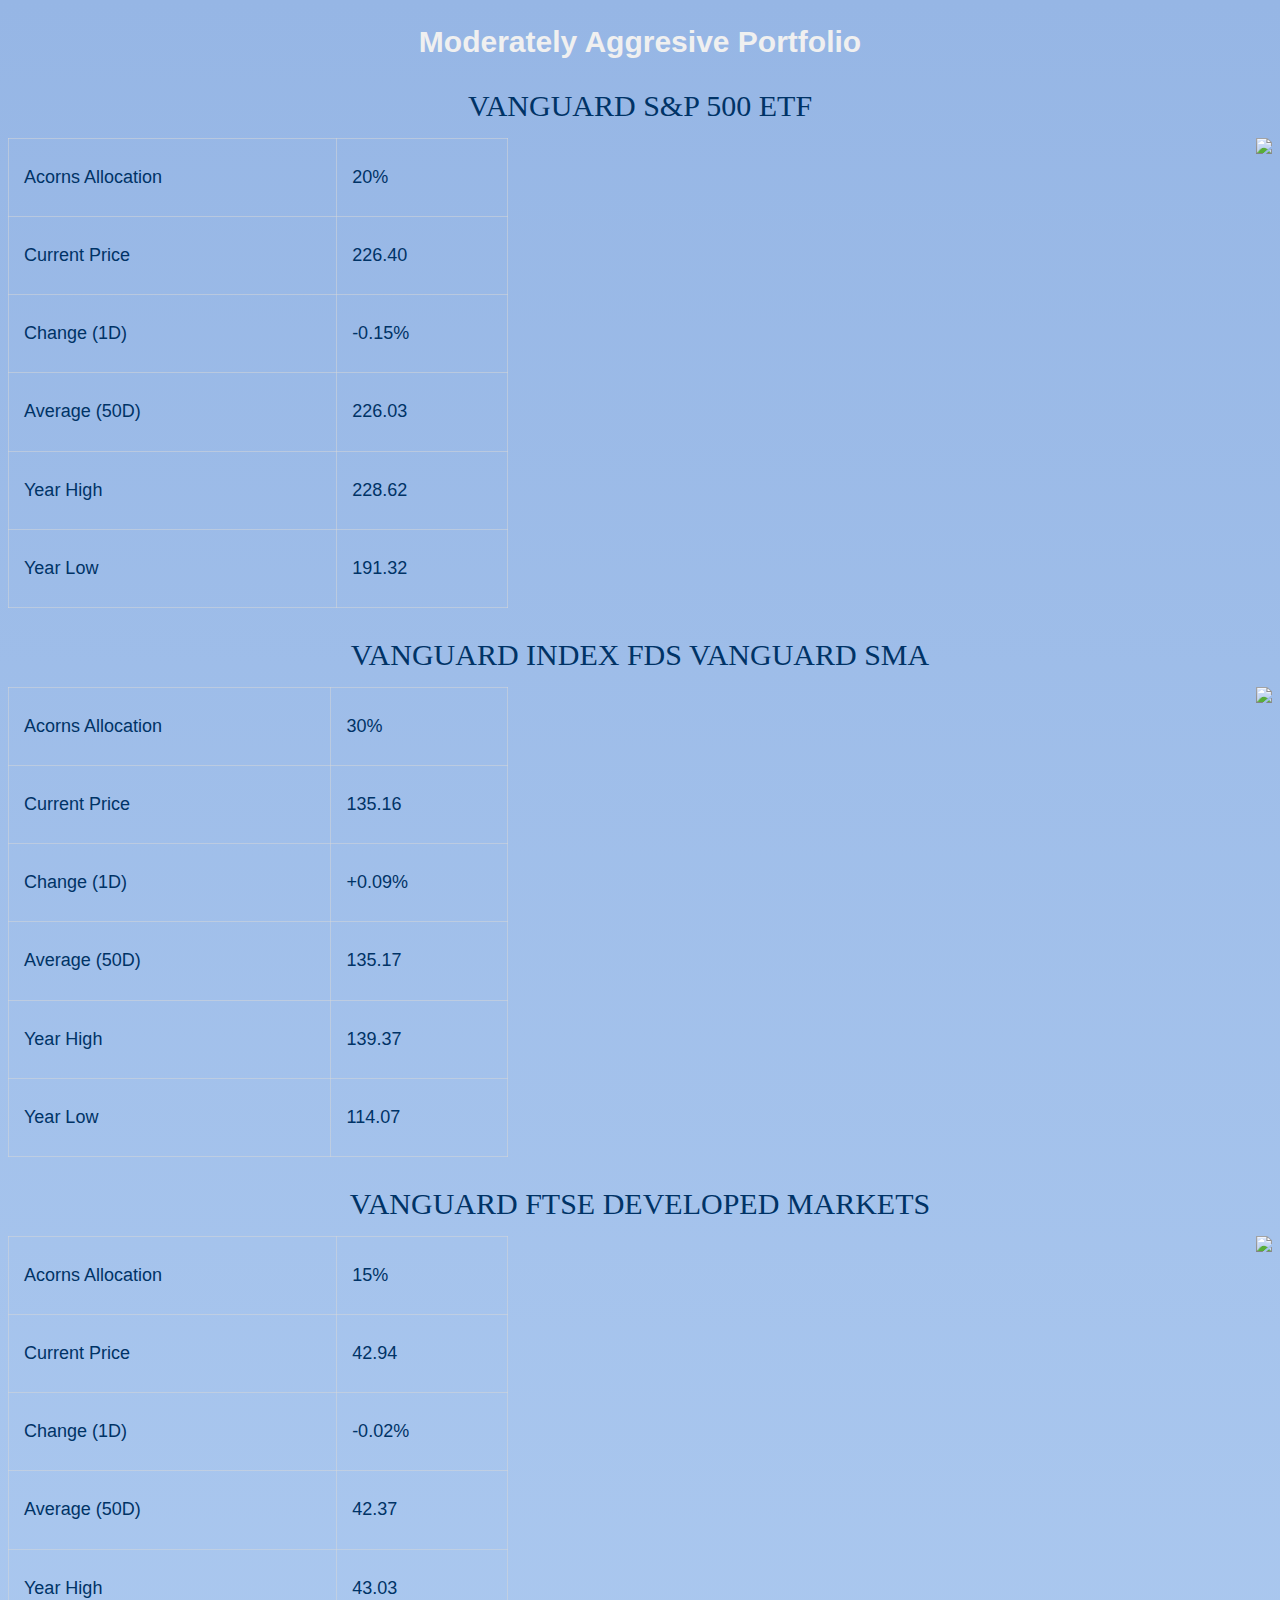
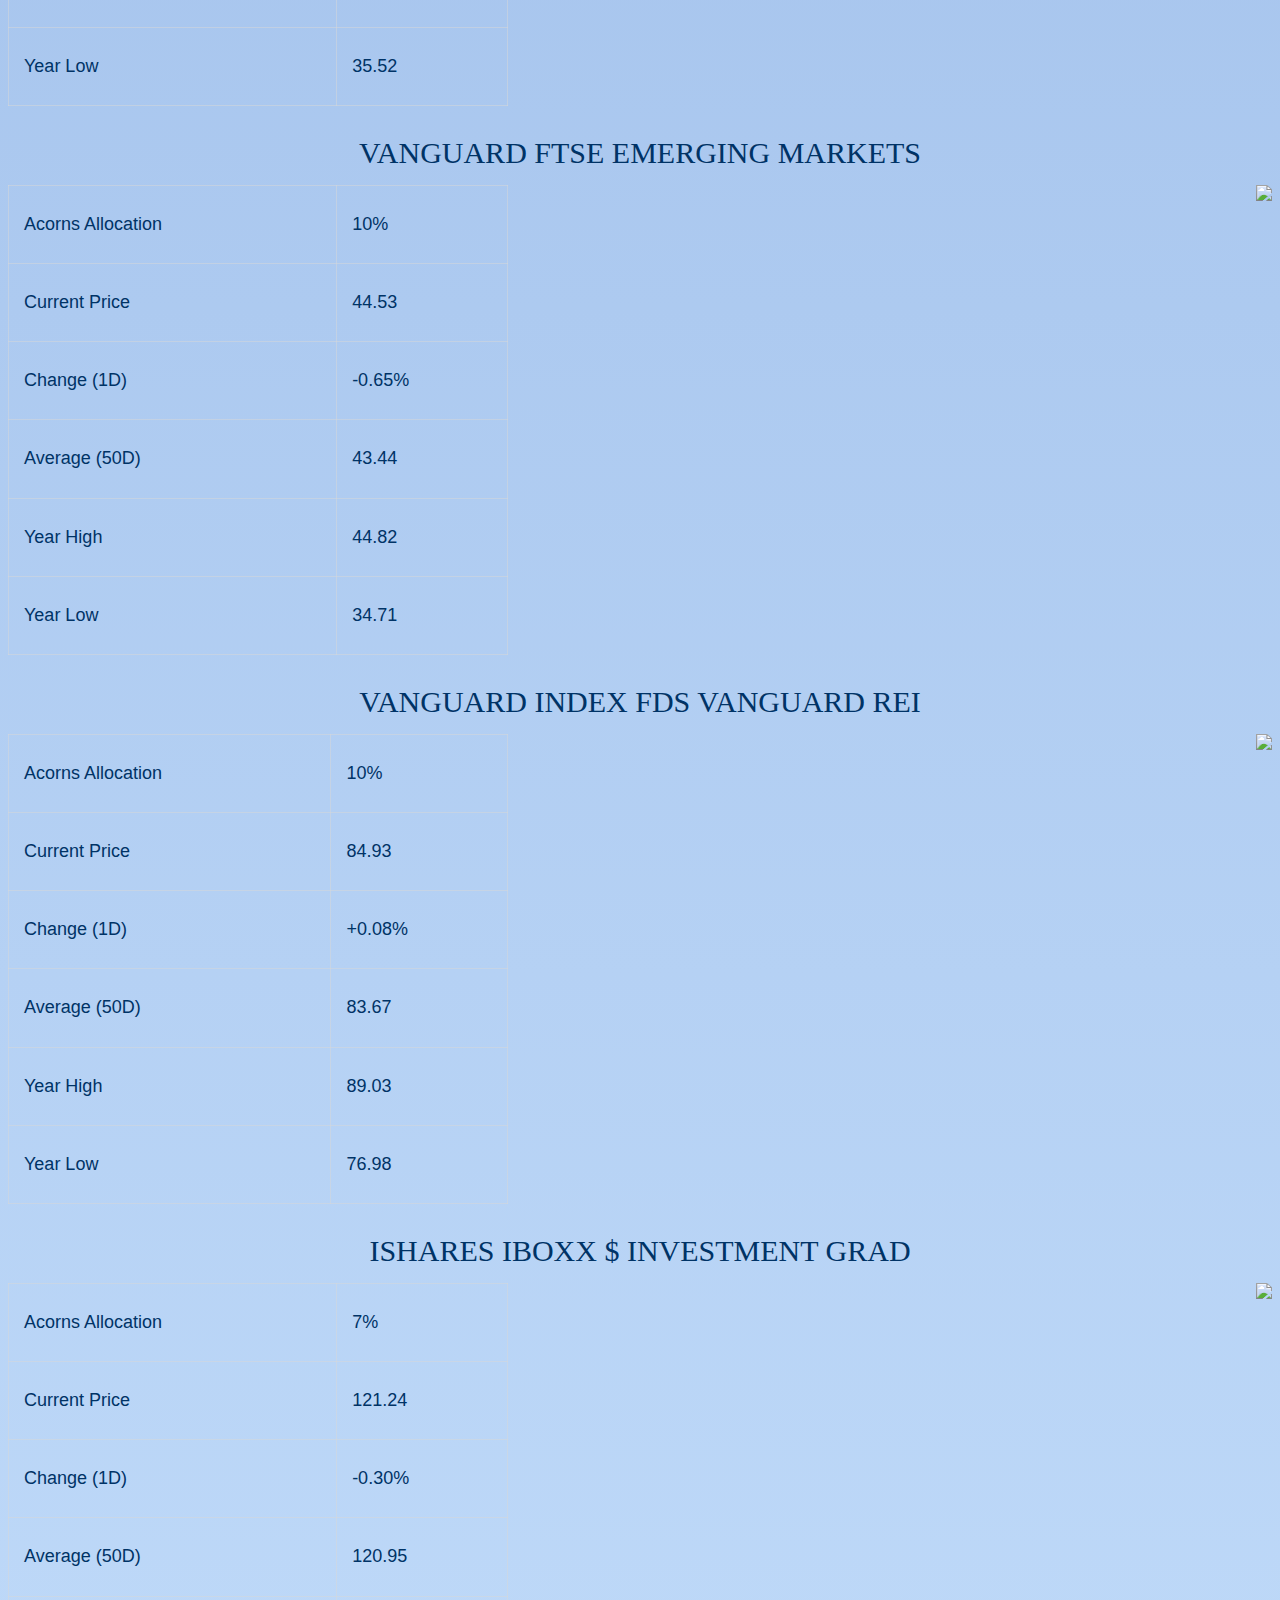
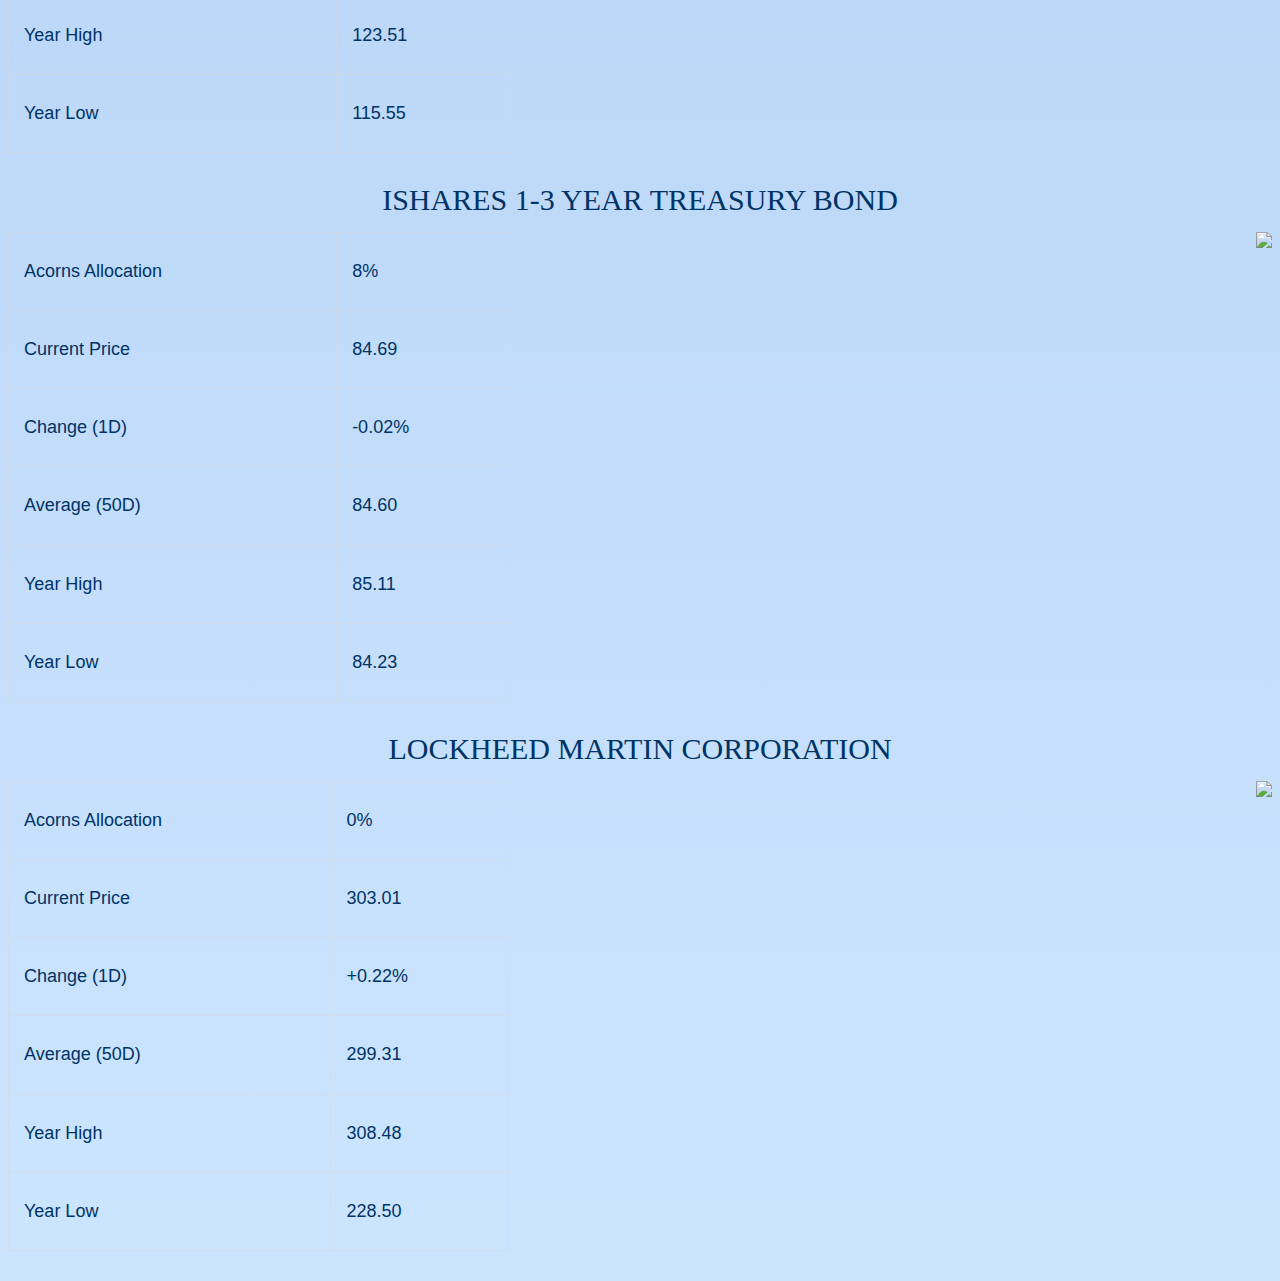
==== commit 9bb8d2f0: "image alignment in website" ====
--- a/index.html
+++ b/index.html
@@ -10,6 +10,7 @@
 <body>
 <h2 class="Profile_Type_Headers">Moderately Aggresive Portfolio</h2>
 	<h3 class="ETF_Headers">Vanguard S&P 500 ETF</h3>
+	<img src="C:\Users\Andy\Desktop\Finance\Images\Vanguard_S&P_500_ETF.png">
 	<table class="Stock_Data">
 		<tr>
 			<td>Acorns Allocation</td>
@@ -17,11 +18,15 @@
 		</tr>
 		<tr>
 			<td>Current Price</td>
-			<td>226.80</td>
-		</tr>
-		<tr>
-			<td>Change (1D)</td>
-			<td>+0.35%</td>
+			<td>226.40</td>
+		</tr>
+		<tr>
+			<td>Change (1D)</td>
+			<td>-0.15%</td>
+		</tr>
+		<tr>
+			<td>Average (50D)</td>
+			<td>226.03</td>
 		</tr>
 		<tr>
 			<td>Year High</td>
@@ -30,11 +35,9 @@
 			<td>Year Low</td>
 			<td>191.32</td>
 		</tr>
-			<td>50 Day Average</td>
-			<td>226.02</td>
-		</tr>
 	</table>
 	<h3 class="ETF_Headers">VANGUARD INDEX FDS VANGUARD SMA</h3>
+	<img src="C:\Users\Andy\Desktop\Finance\Images\Vanguard_S&P_500_ETF.png">
 	<table class="Stock_Data">
 		<tr>
 			<td>Acorns Allocation</td>
@@ -42,11 +45,15 @@
 		</tr>
 		<tr>
 			<td>Current Price</td>
-			<td>135.40</td>
-		</tr>
-		<tr>
-			<td>Change (1D)</td>
-			<td>+0.18%</td>
+			<td>135.16</td>
+		</tr>
+		<tr>
+			<td>Change (1D)</td>
+			<td>+0.09%</td>
+		</tr>
+		<tr>
+			<td>Average (50D)</td>
+			<td>135.17</td>
 		</tr>
 		<tr>
 			<td>Year High</td>
@@ -55,11 +62,9 @@
 			<td>Year Low</td>
 			<td>114.07</td>
 		</tr>
-			<td>50 Day Average</td>
-			<td>135.40</td>
-		</tr>
 	</table>
 	<h3 class="ETF_Headers">Vanguard FTSE Developed Markets</h3>
+	<img src="C:\Users\Andy\Desktop\Finance\Images\Vanguard_S&P_500_ETF.png">
 	<table class="Stock_Data">
 		<tr>
 			<td>Acorns Allocation</td>
@@ -67,24 +72,26 @@
 		</tr>
 		<tr>
 			<td>Current Price</td>
-			<td>42.60</td>
-		</tr>
-		<tr>
-			<td>Change (1D)</td>
-			<td>+0.73%</td>
-		</tr>
-		<tr>
-			<td>Year High</td>
-			<td>42.86</td>
+			<td>42.94</td>
+		</tr>
+		<tr>
+			<td>Change (1D)</td>
+			<td>-0.02%</td>
+		</tr>
+		<tr>
+			<td>Average (50D)</td>
+			<td>42.37</td>
+		</tr>
+		<tr>
+			<td>Year High</td>
+			<td>43.03</td>
 		</tr>
 			<td>Year Low</td>
 			<td>35.52</td>
 		</tr>
-			<td>50 Day Average</td>
-			<td>42.32</td>
-		</tr>
 	</table>
 	<h3 class="ETF_Headers">Vanguard FTSE Emerging Markets</h3>
+	<img src="C:\Users\Andy\Desktop\Finance\Images\Vanguard_S&P_500_ETF.png">
 	<table class="Stock_Data">
 		<tr>
 			<td>Acorns Allocation</td>
@@ -92,24 +99,26 @@
 		</tr>
 		<tr>
 			<td>Current Price</td>
-			<td>44.60</td>
-		</tr>
-		<tr>
-			<td>Change (1D)</td>
-			<td>+0.72%</td>
-		</tr>
-		<tr>
-			<td>Year High</td>
-			<td>44.67</td>
+			<td>44.53</td>
+		</tr>
+		<tr>
+			<td>Change (1D)</td>
+			<td>-0.65%</td>
+		</tr>
+		<tr>
+			<td>Average (50D)</td>
+			<td>43.44</td>
+		</tr>
+		<tr>
+			<td>Year High</td>
+			<td>44.82</td>
 		</tr>
 			<td>Year Low</td>
 			<td>34.71</td>
 		</tr>
-			<td>50 Day Average</td>
-			<td>43.26</td>
-		</tr>
 	</table>
 	<h3 class="ETF_Headers">VANGUARD INDEX FDS VANGUARD REI</h3>
+	<img src="C:\Users\Andy\Desktop\Finance\Images\Vanguard_S&P_500_ETF.png">
 	<table class="Stock_Data">
 		<tr>
 			<td>Acorns Allocation</td>
@@ -117,24 +126,26 @@
 		</tr>
 		<tr>
 			<td>Current Price</td>
-			<td>84.32</td>
-		</tr>
-		<tr>
-			<td>Change (1D)</td>
-			<td>+0.26%</td>
-		</tr>
-		<tr>
-			<td>Year High</td>
-			<td>90.80</td>
+			<td>84.93</td>
+		</tr>
+		<tr>
+			<td>Change (1D)</td>
+			<td>+0.08%</td>
+		</tr>
+		<tr>
+			<td>Average (50D)</td>
+			<td>83.67</td>
+		</tr>
+		<tr>
+			<td>Year High</td>
+			<td>89.03</td>
 		</tr>
 			<td>Year Low</td>
 			<td>76.98</td>
 		</tr>
-			<td>50 Day Average</td>
-			<td>83.59</td>
-		</tr>
 	</table>
 	<h3 class="ETF_Headers">iShares iBoxx $ Investment Grad</h3>
+	<img src="C:\Users\Andy\Desktop\Finance\Images\Vanguard_S&P_500_ETF.png">
 	<table class="Stock_Data">
 		<tr>
 			<td>Acorns Allocation</td>
@@ -142,24 +153,26 @@
 		</tr>
 		<tr>
 			<td>Current Price</td>
-			<td>121.13</td>
-		</tr>
-		<tr>
-			<td>Change (1D)</td>
-			<td>-0.35%</td>
-		</tr>
-		<tr>
-			<td>Year High</td>
-			<td>124.04</td>
+			<td>121.24</td>
+		</tr>
+		<tr>
+			<td>Change (1D)</td>
+			<td>-0.30%</td>
+		</tr>
+		<tr>
+			<td>Average (50D)</td>
+			<td>120.95</td>
+		</tr>
+		<tr>
+			<td>Year High</td>
+			<td>123.51</td>
 		</tr>
 			<td>Year Low</td>
 			<td>115.55</td>
 		</tr>
-			<td>50 Day Average</td>
-			<td>120.94</td>
-		</tr>
 	</table>
 	<h3 class="ETF_Headers">iShares 1-3 Year Treasury Bond</h3>
+	<img src="C:\Users\Andy\Desktop\Finance\Images\Vanguard_S&P_500_ETF.png">
 	<table class="Stock_Data">
 		<tr>
 			<td>Acorns Allocation</td>
@@ -167,11 +180,15 @@
 		</tr>
 		<tr>
 			<td>Current Price</td>
-			<td>84.66</td>
-		</tr>
-		<tr>
-			<td>Change (1D)</td>
-			<td>-0.01%</td>
+			<td>84.69</td>
+		</tr>
+		<tr>
+			<td>Change (1D)</td>
+			<td>-0.02%</td>
+		</tr>
+		<tr>
+			<td>Average (50D)</td>
+			<td>84.60</td>
 		</tr>
 		<tr>
 			<td>Year High</td>
@@ -180,11 +197,9 @@
 			<td>Year Low</td>
 			<td>84.23</td>
 		</tr>
-			<td>50 Day Average</td>
-			<td>84.58</td>
-		</tr>
 	</table>
 	<h3 class="ETF_Headers">Lockheed Martin Corporation</h3>
+	<img src="C:\Users\Andy\Desktop\Finance\Images\Vanguard_S&P_500_ETF.png">
 	<table class="Stock_Data">
 		<tr>
 			<td>Acorns Allocation</td>
@@ -192,11 +207,15 @@
 		</tr>
 		<tr>
 			<td>Current Price</td>
-			<td>301.45</td>
-		</tr>
-		<tr>
-			<td>Change (1D)</td>
-			<td>-0.25%</td>
+			<td>303.01</td>
+		</tr>
+		<tr>
+			<td>Change (1D)</td>
+			<td>+0.22%</td>
+		</tr>
+		<tr>
+			<td>Average (50D)</td>
+			<td>299.31</td>
 		</tr>
 		<tr>
 			<td>Year High</td>
@@ -204,9 +223,6 @@
 		</tr>
 			<td>Year Low</td>
 			<td>228.50</td>
-		</tr>
-			<td>50 Day Average</td>
-			<td>298.56</td>
 		</tr>
 	</table>
 </body>
--- a/style.css
+++ b/style.css
@@ -28,13 +28,16 @@
 {
 	width: 30%;
 	table-layout: initial;
-	height:300px;
+	height:470px;
+	width: 500px;
 	overflow-x:auto;
 	margin-top : 0px;
 	border: 1px solid rgba(255,255,255,0.3);
+	border-collapse: collapse;
 }
 
-td{
+td
+{
 	Font-Family: "Verdana", sans-serif;
 	padding: 15px;
 	text-align: left;
@@ -42,5 +45,11 @@
 	font-weight: 300;
 	font-size: 18px;
 	color: #003366;
-	border-bottom: solid 1px rgba(255,255,255,0.1);
+	border: solid 1px rgba(215,215,215,0.5);
 }
+
+img
+{
+	float: right;
+	height: 500px;
+}
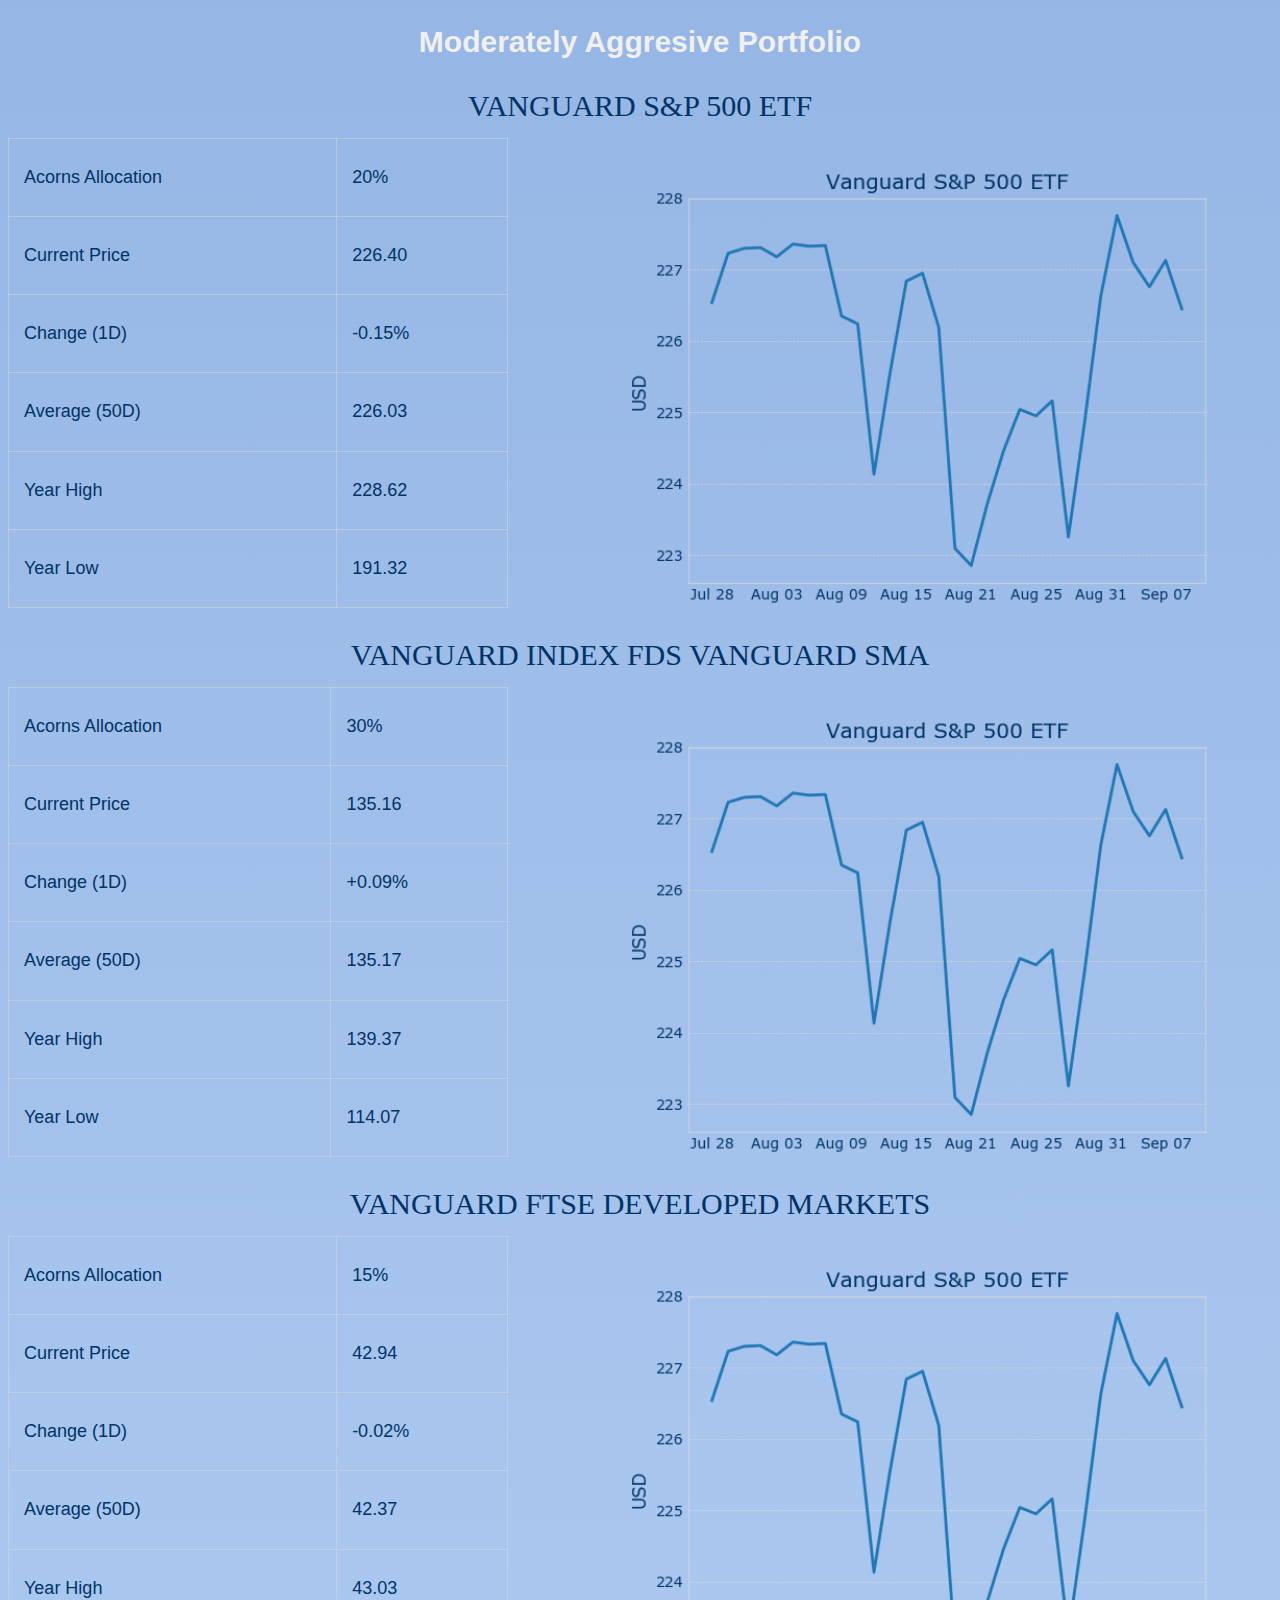
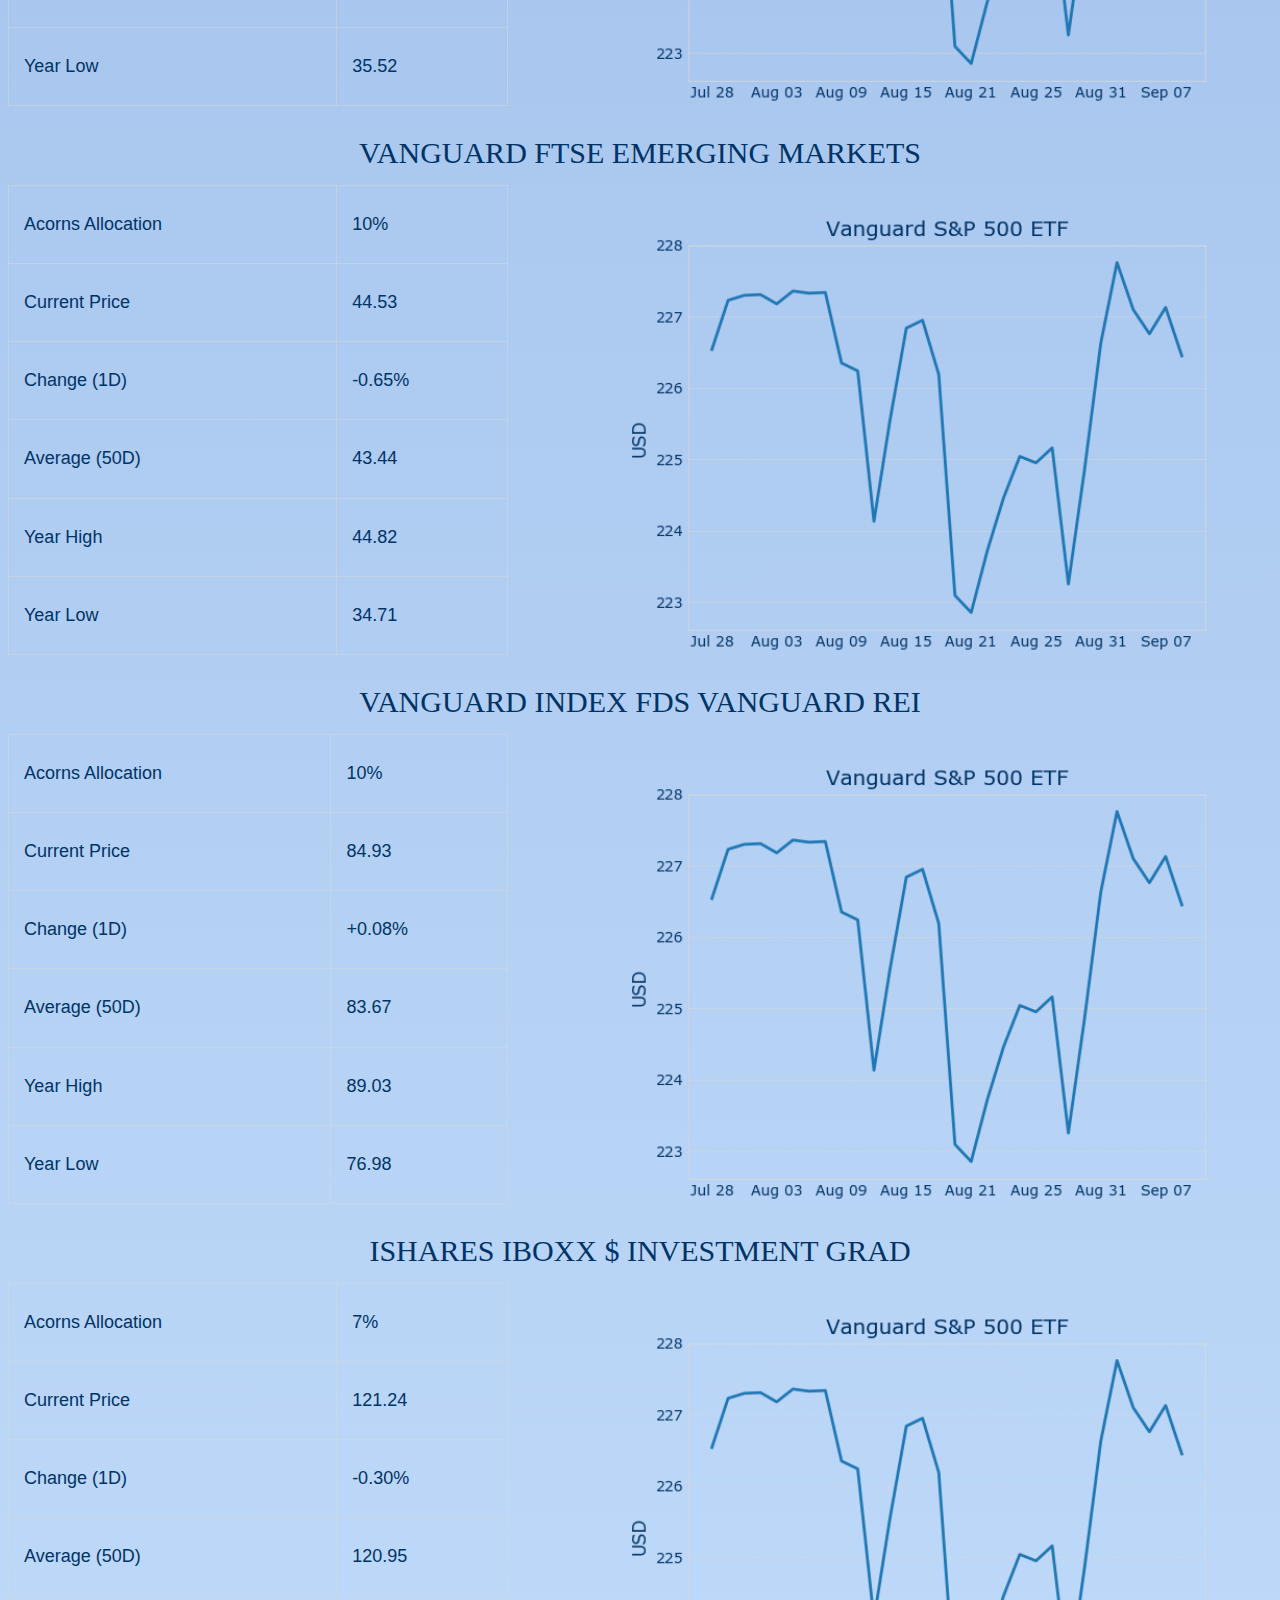
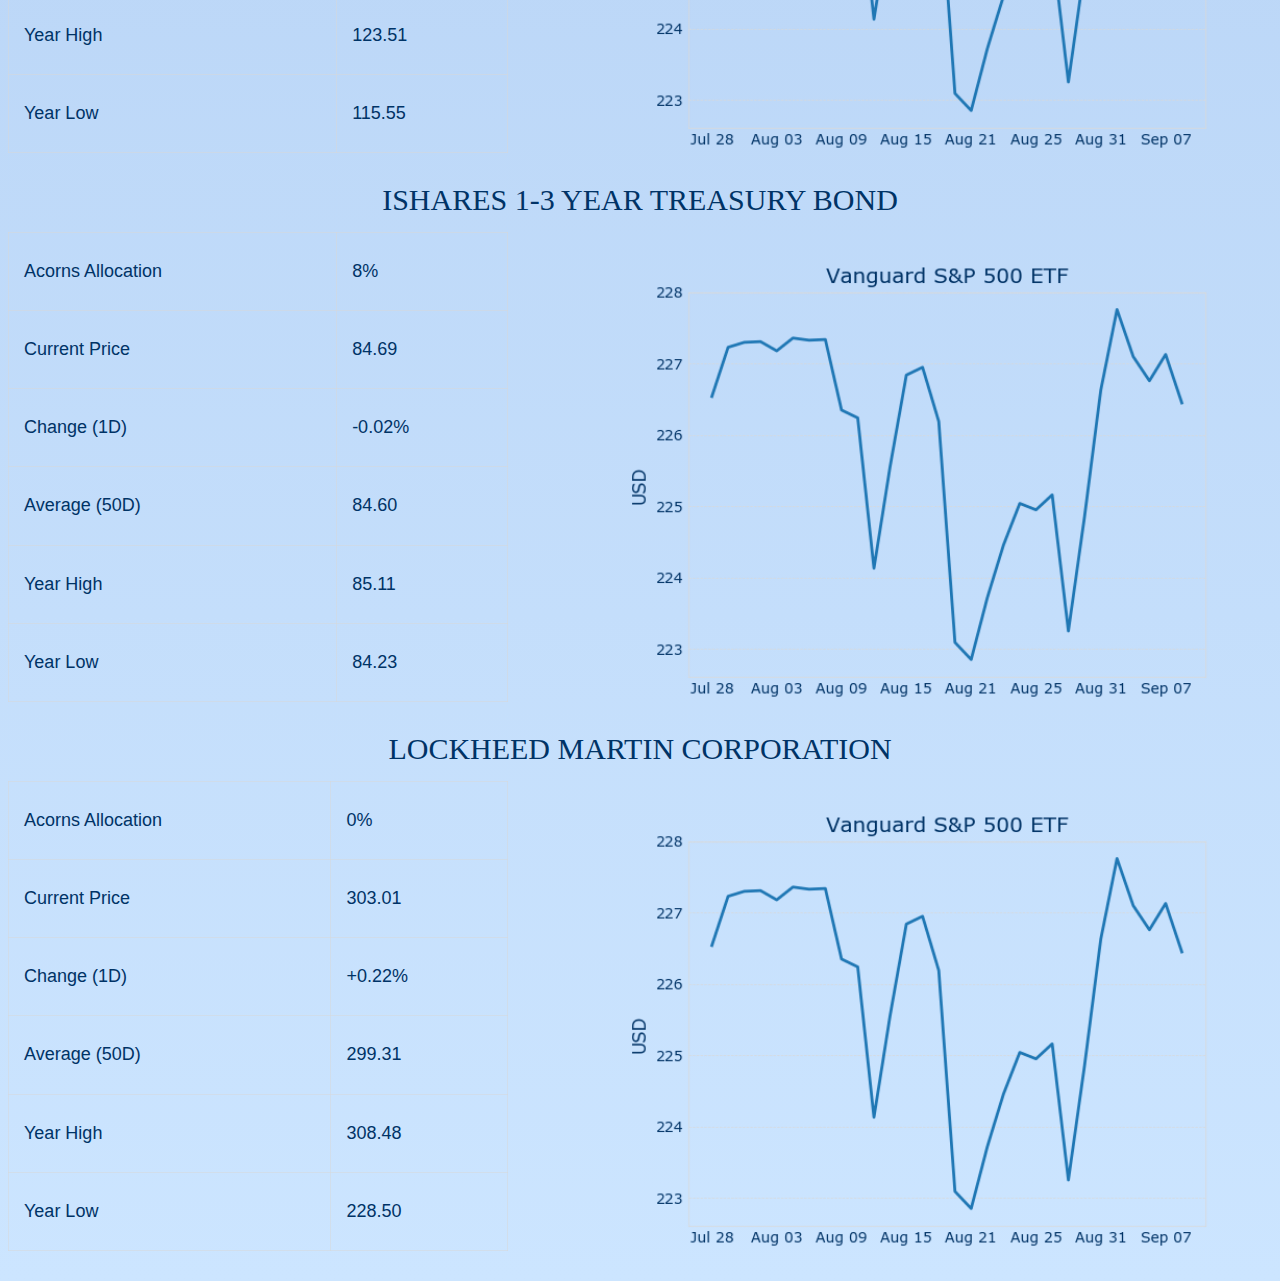
==== commit a1732080: "Remove Andy specific image references" ====
--- a/index.html
+++ b/index.html
@@ -10,7 +10,7 @@
 <body>
 <h2 class="Profile_Type_Headers">Moderately Aggresive Portfolio</h2>
 	<h3 class="ETF_Headers">Vanguard S&P 500 ETF</h3>
-	<img src="C:\Users\Andy\Desktop\Finance\Images\Vanguard_S&P_500_ETF.png">
+	<img src="Images\Vanguard_S&P_500_ETF.png">
 	<table class="Stock_Data">
 		<tr>
 			<td>Acorns Allocation</td>
@@ -37,7 +37,7 @@
 		</tr>
 	</table>
 	<h3 class="ETF_Headers">VANGUARD INDEX FDS VANGUARD SMA</h3>
-	<img src="C:\Users\Andy\Desktop\Finance\Images\Vanguard_S&P_500_ETF.png">
+	<img src="Images\Vanguard_S&P_500_ETF.png">
 	<table class="Stock_Data">
 		<tr>
 			<td>Acorns Allocation</td>
@@ -64,7 +64,7 @@
 		</tr>
 	</table>
 	<h3 class="ETF_Headers">Vanguard FTSE Developed Markets</h3>
-	<img src="C:\Users\Andy\Desktop\Finance\Images\Vanguard_S&P_500_ETF.png">
+	<img src="Images\Vanguard_S&P_500_ETF.png">
 	<table class="Stock_Data">
 		<tr>
 			<td>Acorns Allocation</td>
@@ -91,7 +91,7 @@
 		</tr>
 	</table>
 	<h3 class="ETF_Headers">Vanguard FTSE Emerging Markets</h3>
-	<img src="C:\Users\Andy\Desktop\Finance\Images\Vanguard_S&P_500_ETF.png">
+	<img src="Images\Vanguard_S&P_500_ETF.png">
 	<table class="Stock_Data">
 		<tr>
 			<td>Acorns Allocation</td>
@@ -118,7 +118,7 @@
 		</tr>
 	</table>
 	<h3 class="ETF_Headers">VANGUARD INDEX FDS VANGUARD REI</h3>
-	<img src="C:\Users\Andy\Desktop\Finance\Images\Vanguard_S&P_500_ETF.png">
+	<img src="Images\Vanguard_S&P_500_ETF.png">
 	<table class="Stock_Data">
 		<tr>
 			<td>Acorns Allocation</td>
@@ -145,7 +145,7 @@
 		</tr>
 	</table>
 	<h3 class="ETF_Headers">iShares iBoxx $ Investment Grad</h3>
-	<img src="C:\Users\Andy\Desktop\Finance\Images\Vanguard_S&P_500_ETF.png">
+	<img src="Images\Vanguard_S&P_500_ETF.png">
 	<table class="Stock_Data">
 		<tr>
 			<td>Acorns Allocation</td>
@@ -172,7 +172,7 @@
 		</tr>
 	</table>
 	<h3 class="ETF_Headers">iShares 1-3 Year Treasury Bond</h3>
-	<img src="C:\Users\Andy\Desktop\Finance\Images\Vanguard_S&P_500_ETF.png">
+	<img src="Images\Vanguard_S&P_500_ETF.png">
 	<table class="Stock_Data">
 		<tr>
 			<td>Acorns Allocation</td>
@@ -199,7 +199,7 @@
 		</tr>
 	</table>
 	<h3 class="ETF_Headers">Lockheed Martin Corporation</h3>
-	<img src="C:\Users\Andy\Desktop\Finance\Images\Vanguard_S&P_500_ETF.png">
+	<img src="Images\Vanguard_S&P_500_ETF.png">
 	<table class="Stock_Data">
 		<tr>
 			<td>Acorns Allocation</td>
